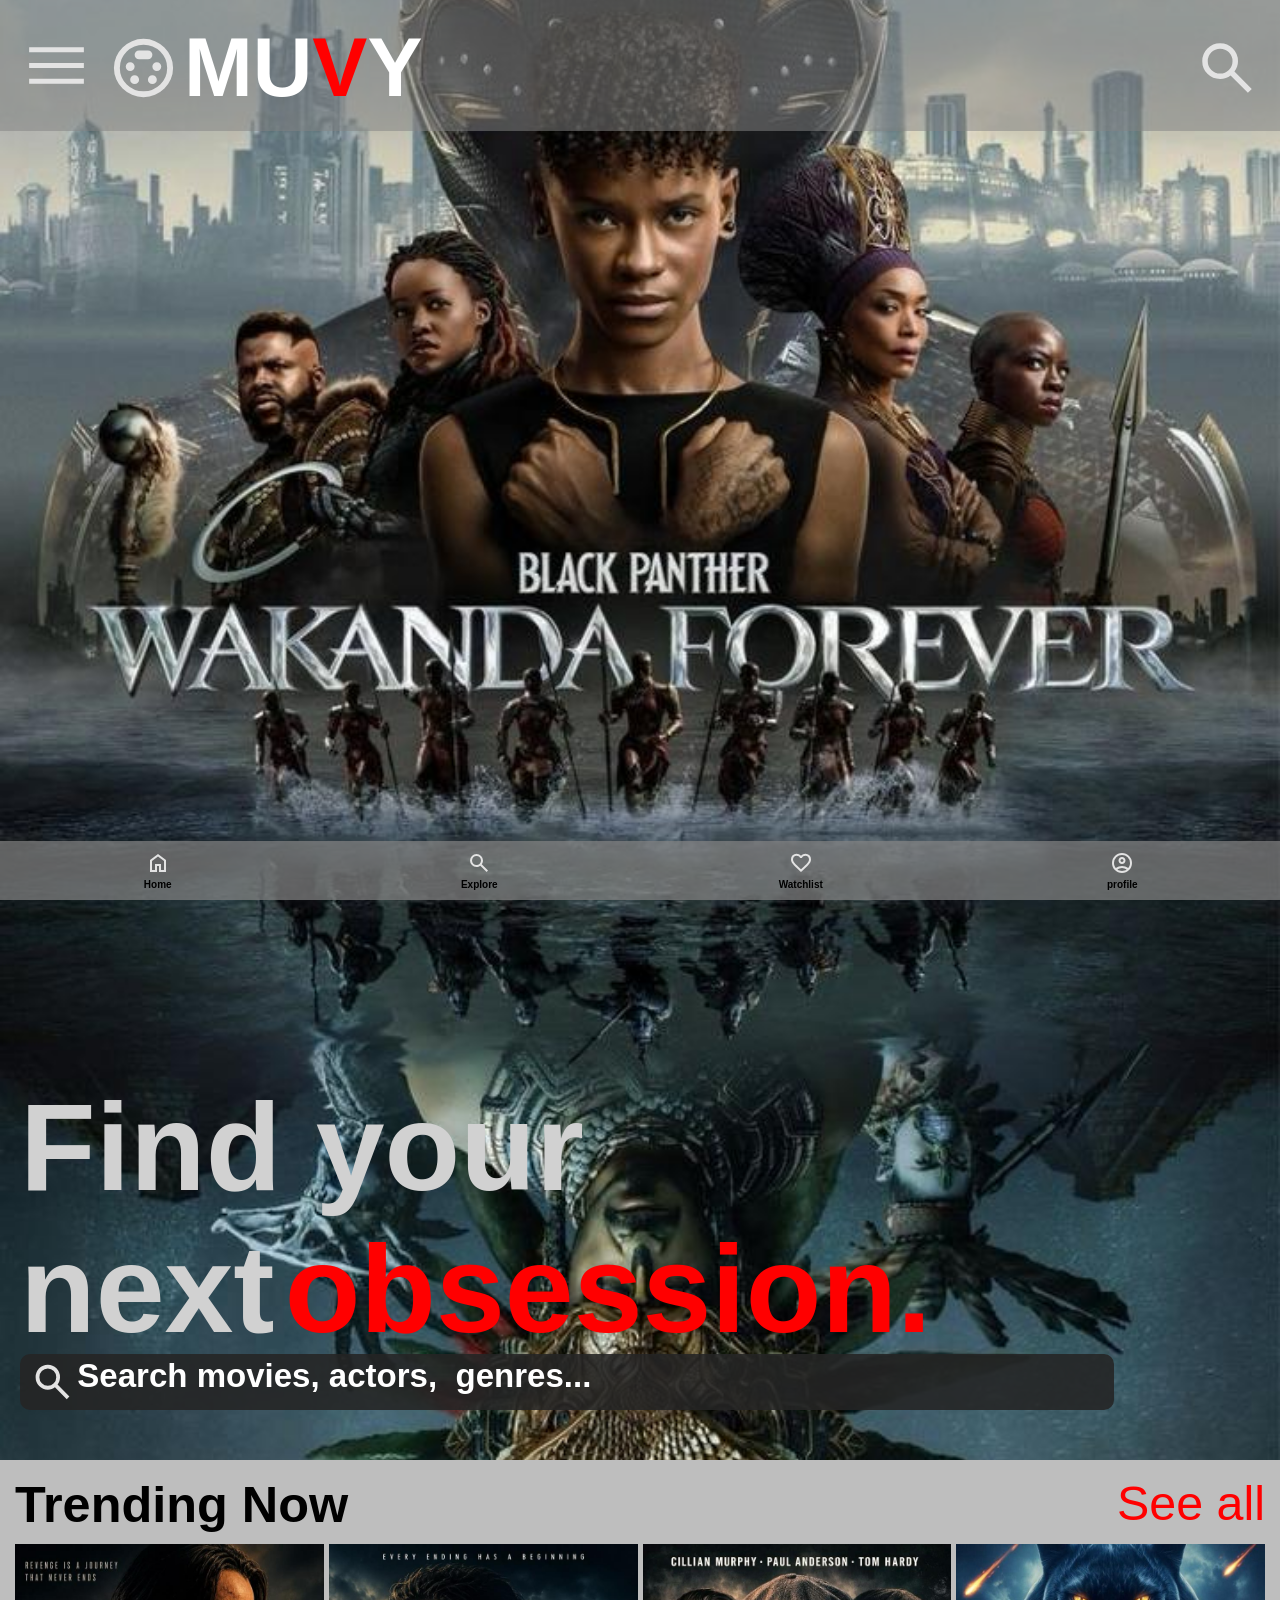
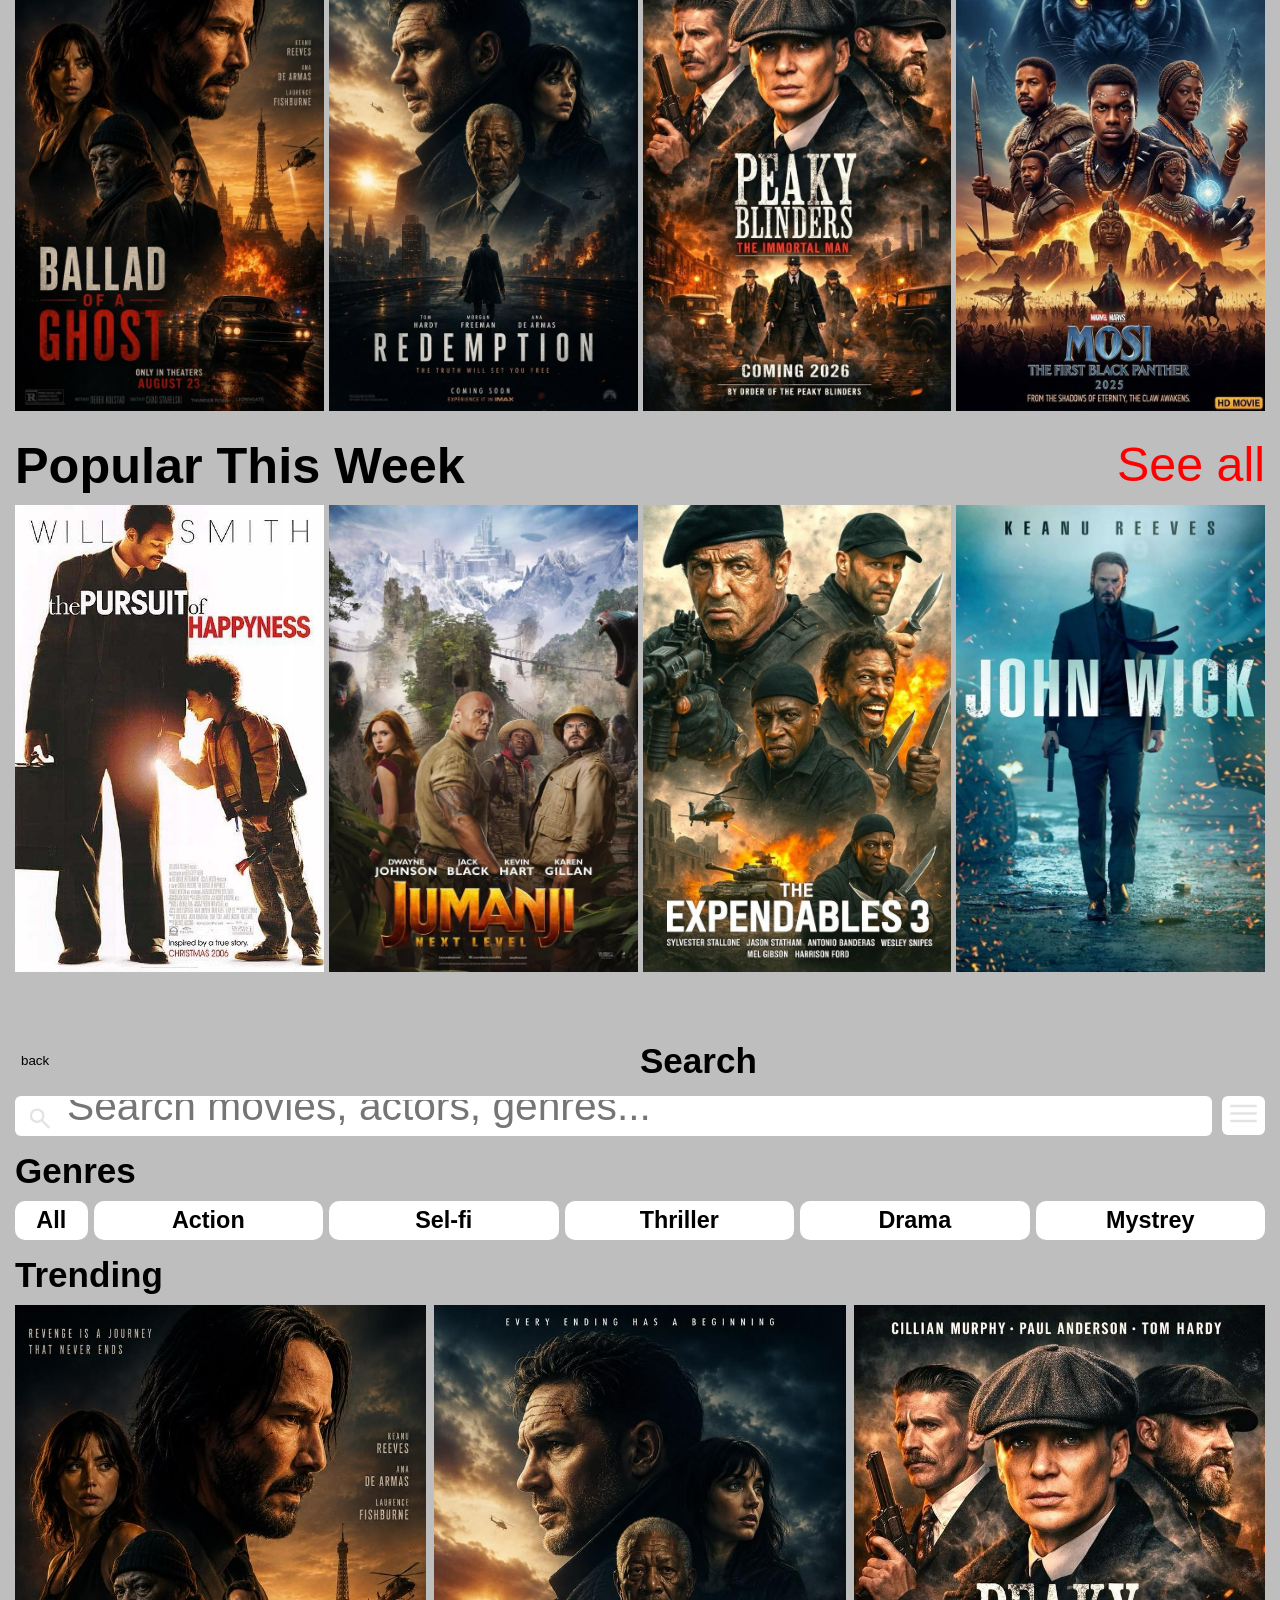
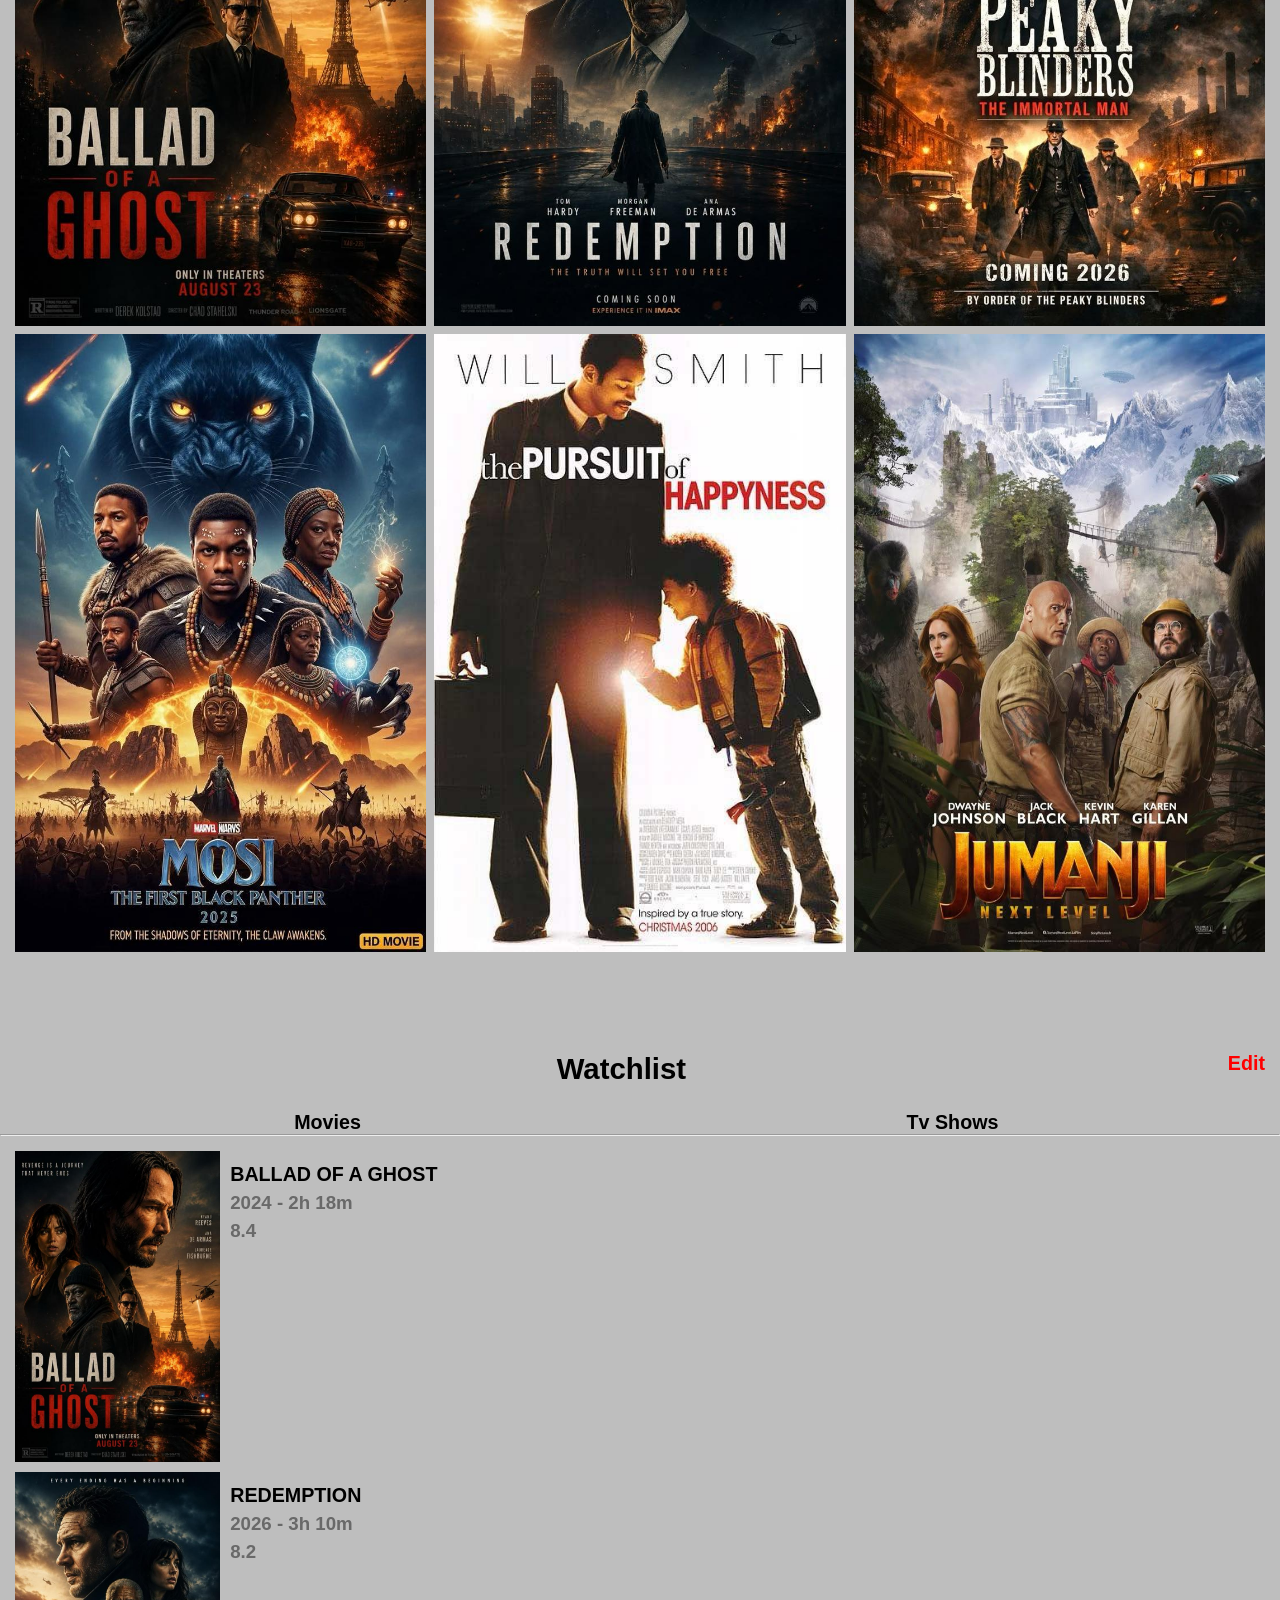
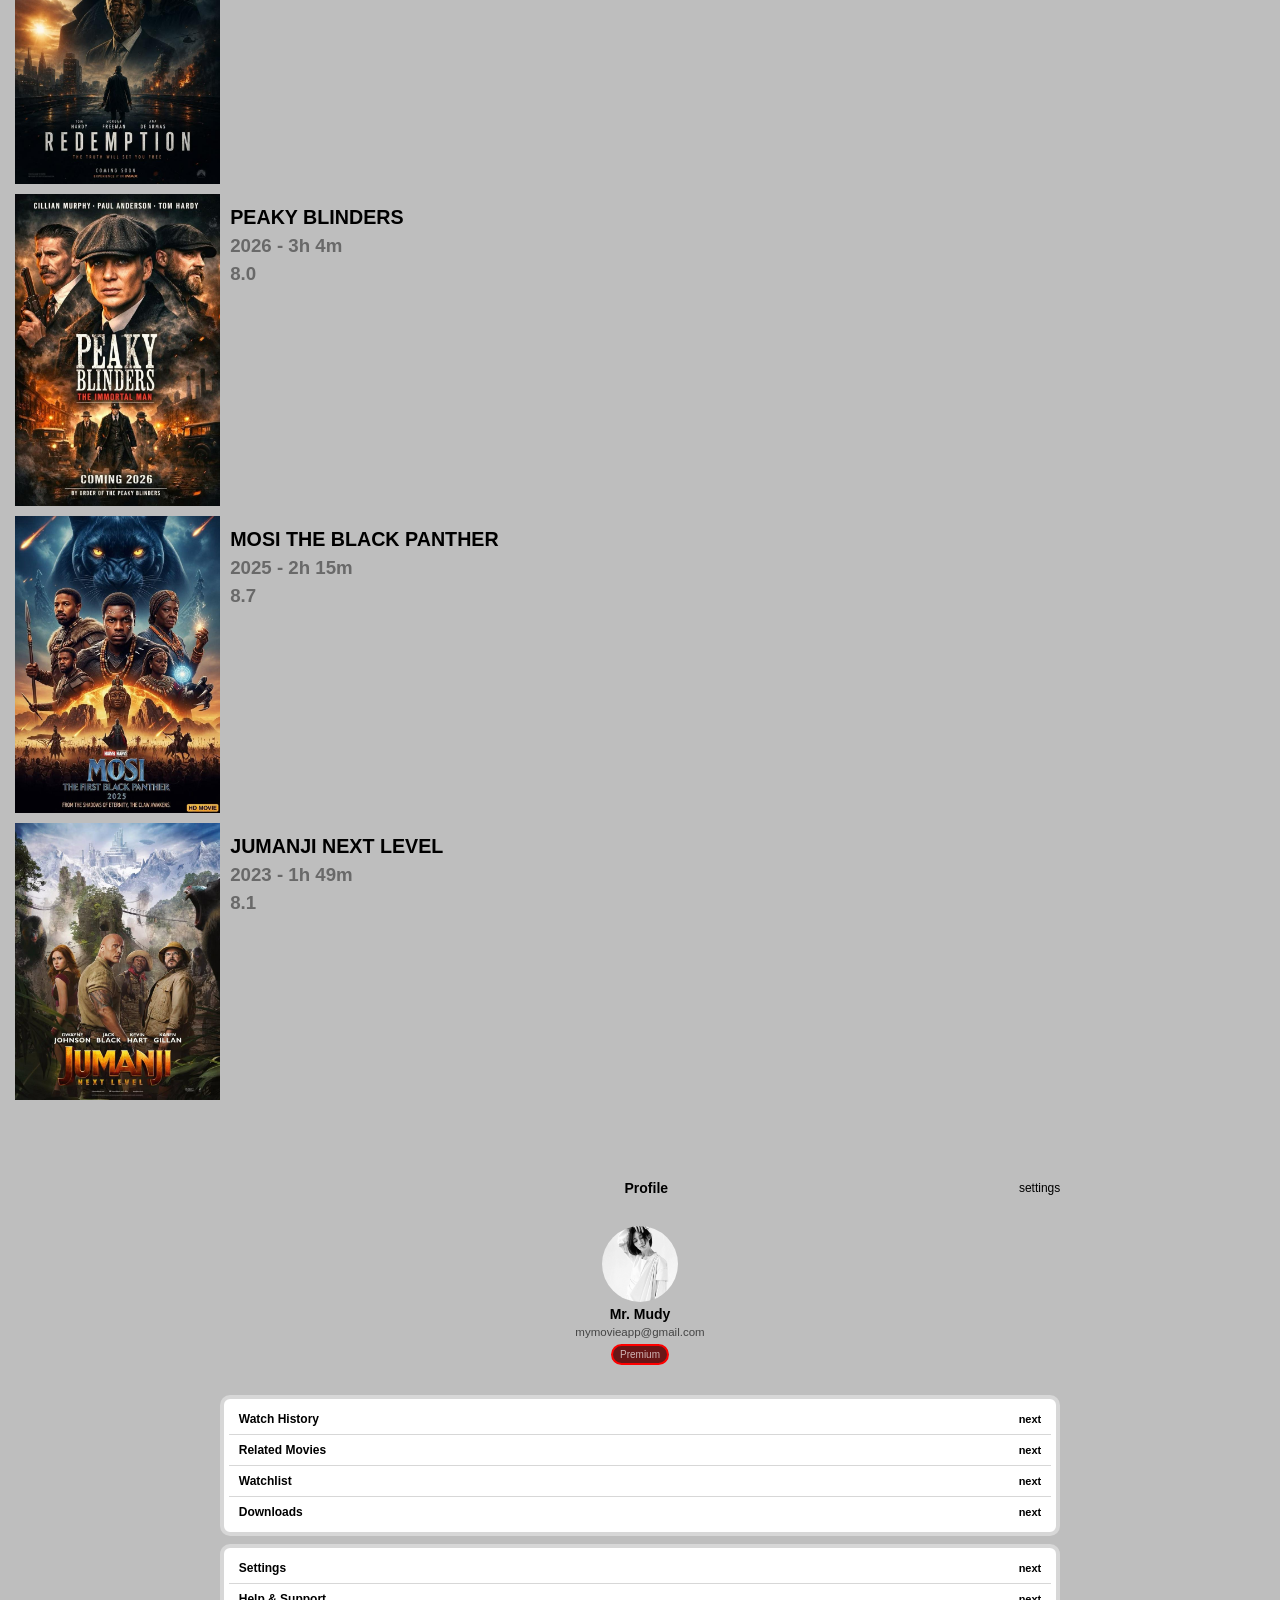
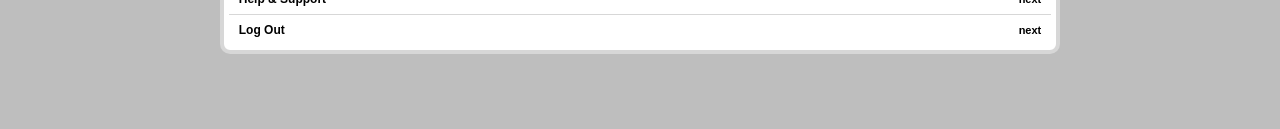
==== index.html @ 25608e34 "update MUVY homepage" ====
<!DOCTYPE html>
<html lang="en">
  <head>
    <meta charset="UTF-8">
    <meta name="viewport" content="width=device-width, initial-scale=1.0">
    <title>MUVY</title>
    <meta name="description" content="a modern movie website.">
    <link rel="stylesheet" href="styles/first-section-movie-app.css">
    <link rel="stylesheet" href="styles/head-section.css">
    <link rel="stylesheet" href="styles/my-mobile-app-nav-section.css">
    <link rel="stylesheet" href="styles/explore.css">
    <link rel="stylesheet" href="styles/watchlist.css">
    <link rel="stylesheet" href="styles/Profile.css">
  </head>
  <body class="the-body">


    <!--this is the header for the first main page-->
    
    <header class="head-section">
      <div class="header-content-container">
        <section class="menu-bar-container">
          <div class="menu-bar-container">
            <img class="menu-bar" src="images/nav tools/menu_37dp_E3E3E3_FILL0_wght400_GRAD0_opsz40.svg">
          </div>
          <div class="the-menus-overall">
            <div class="delete-button-container">
              <div class="delete-button">
                X
              </div>
            </div>
            <div class="the-menus-sub-overall">
              <div class="the-menus-content-container">
                <div class="indicator-and-contents">
                  <div class="indicator"></div>
                  <div class="the-watch-history">
                    Watchistory
                  </div>
                </div>

                <div class="indicator-and-contents">
                  <div class="indicator"></div>
                  <div class="the-related-movies">
                    Related Movies
                  </div>
                </div>

                <div class="indicator-and-contents">
                  <div class="indicator"></div>
                  <div class="the-watchlist">
                    Watchlist
                  </div>
                </div>

                <div class="indicator-and-contents">
                  <div class="indicator"></div>
                  <div class="the-downloads">
                    Downloads
                  </div>
                </div>

                <div class="indicator-and-contents">
                  <div class="indicator"></div>
                  <div class="the-settings">
                    Settings
                  </div>
                </div>

                <div class="indicator-and-contents">
                  <div class="indicator"></div>
                  <div class="the-help-and-support">
                    Help & Support
                  </div>
                </div>

                <div class="indicator-and-contents">
                  <div class="indicator"></div>
                  <div class="the-log-out">
                    Log Out
                  </div>
                </div>

                <div class="indicator-and-contents">
                  <div class="indicator"></div>
                  <div class="light-and-dark">
                    light & Dark mode
                  </div>
                </div>
              </div>
            </div>
          </div>
        </section>
        <section class="logo-container">
          <div class="identity-container">
            <div class="name-and-logo-container">
              <div class="video-container">
                <img class="video" src="images/settings_input_svideo_24dp_E3E3E3_FILL0_wght400_GRAD0_opsz24.svg">
              </div>

              <div class="app-slogan">
                <h1 class="app-name">
                  MU<span class="for-separate-color">V</span>Y
                </h1>
              </div>
            </div>
          </div>
        </section>
        <section class="search-area-container">
          <img class="header-search-area" src="images/nav tools/search_24dp_E3E3E3_FILL0_wght400_GRAD0_opsz24.svg">
        </section>
      </div>
    </header>
    
    <!--this is the first main page-->

    <main class="the-first-main-page">
      <section class="first-section-movie-app">
        <div class="first-overall-container-first-section">
          <div class="sub-overall-container-first-section">
            <div class="first-section-content-container">
              <img class="my-app-background-image" src="images/New folder/6a25f44e-59f5-4c21-b903-0172a0dd2059.jfif">
              <div class="first-background-content-container-first-section">
                <h1 class="the-first-background-content-itself">
                  Find your<br>next<span>obsession.</span>
                </h1>
              </div>
              <div class="second-background-content-container-first-section">
                <img class="search-icon" src="images/nav tools/search_24dp_E3E3E3_FILL0_wght400_GRAD0_opsz24.svg">
                <input id="movieSearch" class="the-search-area" type="text" placeholder="Search movies, actors,  genres...">
              </div>
              <p id="searchResult"></p>
            </div>
            <div></div>
          </div>
        </div>
      </section>



      <!--the trending section-->
      <div class="second-section">
        <div class="immediate-container-to-the-second-section">
          <div class="sub-immediate-container-to-the-second-section">
            <section class="first-place-content-container">
              <div class="container-to-trending-now">
                <h4 class="trending-now">Trending Now</h4>
              </div>
              <div class="container-to-see-all">
                <p class="see-all">
                  See all
                </p>
              </div>
            </section>

            <section class="second-section-second-division-overall">
              <div class="second-section-second-division-overall-container">
                <div class="second-section-image-container1">
                  <img class="second-section-trending-movie-poster-itself" src="images/349fb1eb-657d-4370-ab65-a6c2479800a6.jfif">
                </div>
                <div class="second-section-image-container2">
                  <img class="second-section-trending-movie-poster-itself" src="images/809d7f90-1464-452e-af18-a321fe0fa209.jfif">
                </div>
                <div class="second-section-image-container3">
                  <img class="second-section-trending-movie-poster-itself" src="images/22bab4cf-813a-4732-bd72-88b2d6c430fa.jfif">
                </div>
                <div class="second-section-image-container4">
                  <img class="second-section-trending-movie-poster-itself" src="images/8ad76670-73ea-4ad7-b646-8d81ceb32244.jfif">
                </div>
              </div>
            </section>
          </div>
        </div>
      </div>

      <!--weekly trending section-->

      <div class="weekly-trending-videos">
        <div class="overall-container-of-the-weekly-trends">
          <div class="sub-overall-container-of-the-weekly-trends">
            <section class="weekly-trend-first-content-container">
              <div class="popular-this-week-container">
                <h4 class="popular-this-week">
                  Popular This Week
                </h4>
              </div>
              <div class="on-weekly-popular-see-more">
                <div class="see-all-tag">See all</div>
              </div>
            </section>
            <section class="overall-container-to-the-weekly-trending-videos">
              <div class="one-of-the-trending-videos-container">
                <img class="video-previews" src="images/New folder/11db61d7-6216-493c-9be0-2c440a9c0ec6.jfif">
              </div>
              <div class="one-of-the-trending-videos-container">
                <img class="video-previews" src="images/New folder/268a8853-9600-4764-a7ee-4a80a453b72c.jfif">
              </div>
              <div class="one-of-the-trending-videos-container">
                <img class="video-previews" src="images/New folder/38fd25ee-3093-408b-8e8e-426535a7a7dd.jfif">
              </div>
              <div class="one-of-the-trending-videos-container">
                <img class="video-previews" src="images/New folder/5c889bc9-4494-4ccf-a19f-640a40ddfd2b.jfif">
              </div>
            </section>
          </div>
        </div>
      </div>
    </main>



    <!--this is the header section for the explore main page-->

    <header class="head-section-for-the-explore-page">
      <div class="the-header-overall">
        <div class="the-header-sub-overall-container">
          <section class="prev-page">
            <button class="the-prev-button-itself">
              back
            </button>
          </section>
          <section class="search-identification-container">
            <h3 class="the-identification">
              Search
            </h3>
          </section>
        </div>
      </div>
    </header>
     

    <!--this is the explore main page-->

    <main class="the-explore-main-page">

      <div class="the-explore-section">
        <section class="the-explore-main-contents-container">
          <div class="sub-explore-main-contents-container">
            <div class="first-container-for-sercharea-and-genre-selection">
              <div class="the-explore-search-container">
                <img class="explore-search-icon" src="images/nav tools/search_24dp_E3E3E3_FILL0_wght400_GRAD0_opsz24.svg">
                <input class="the-actual-search-area" type="text" placeholder="Search movies, actors, genres...">
              </div>

              <div class="container-for-the-genre-selection">
                <img class="the-actual-genre-selection" src="images/nav tools/menu_37dp_E3E3E3_FILL0_wght400_GRAD0_opsz40.svg">
              </div>
            </div>
          </div>
        </section>

        <section class="the-explore-navigations">
          <div class="overall-container-of-the-explore-navigations">
            <div class="sub-overall-of-the-explore-navigations">
              <div class="container-for-the-genre-identification">
                <h3 class="the-genre-indentification-itself">
                  Genres
                </h3>
              </div>
              <div class="the-nav-buttons-direct-container">
                <div class="all-button-container">
                  All
                </div>
                <div class="the-action-button-container">
                  Action
                </div>
                <div class="the-sel-fi-button-container">
                  Sel-fi
                </div>
                <div class="the-thriller-button-container">
                  Thriller
                </div>
                <div class="Drama-button-container">
                  Drama
                </div>
                <div class="Mystrey-button-container">
                  Mystrey
                </div>
              </div>
            </div>
          </div>
        </section>

        <section class="Trending-videos-overall-container">
          <div class="sub-trending-videos-overall-container">
            <div class="the-trending-identification-container">
              <h3 class="the-trending-itself">
                Trending
              </h3>
            </div>
            <div class="everything-trending">
              <div class="the-videos-container">
                <img class="explore-trending-video-posters" src="images/349fb1eb-657d-4370-ab65-a6c2479800a6.jfif">
              </div>
              <div class="the-videos-container">
                <img class="explore-trending-video-posters" src="images/809d7f90-1464-452e-af18-a321fe0fa209.jfif">
              </div>
              <div class="the-videos-container">
                <img class="explore-trending-video-posters" src="images/22bab4cf-813a-4732-bd72-88b2d6c430fa.jfif">
              </div>
              <div class="the-videos-container">
                <img class="explore-trending-video-posters" src="images/8ad76670-73ea-4ad7-b646-8d81ceb32244.jfif">
              </div>
              <div class="the-videos-container">
                <img class="explore-trending-video-posters" src="images/New folder/11db61d7-6216-493c-9be0-2c440a9c0ec6.jfif">
              </div>
              <div class="the-videos-container">
                <img class="explore-trending-video-posters" src="images/New folder/268a8853-9600-4764-a7ee-4a80a453b72c.jfif">
              </div>
            </div>
          </div>
        </section>
      </div>
    </main>




    <!--this is the watchlist header section-->

    <header class="watchlist-header">
      <div class="watchlist-overall-continer">
        <div class="watchlist-sub-overall-container">
          <section class="watchlist-first-header-content">
            <div class="watchlist-identification">
              <h4 class="the-watchlist-identification-itself">
                Watchlist
              </h4>
            </div>
            <div class="watchlist-edit-button">
              <p class="the-watchlist-edit-section-itself">
                Edit
              </p>
            </div>
          </section>

          <!--the watchlist nav center-->
          <section class="the-watchlist-header-nav-container">
            <div class="the-watchlist-header-movies-nav-container">
              <p class="the-movies-nav-itself">
                Movies
              </p>
            </div>
            <div class="the-watchlist-header-Tv-shows-nav-container">
              <p class="the-Tv-shows-nav-itself">
                Tv Shows
              </p>
            </div>
          </section>
        </div>
      </div>
      <hr>
    </header>


    <!--this is the watchlist main page-->

    <main class="watchlist-main-page">
      
      <!--this is the watchlist watched movies section-->

      <section class="watched-movies-section">
        <div class="watched-movies-overall-container">
          <div class="watched-movies-sub-overall-container">
            <div class="watched-movies-contents-container">
              <div class="watched-movie-container">
                <img class="watched-movies" src="images/349fb1eb-657d-4370-ab65-a6c2479800a6.jfif">
              </div>

              <div class="for-the-three-dots">
                <div class="watched-movies-description-container">
                  <div class="watched-movie-name-container">
                    <h4 class="watched-movie-name">
                      BALLAD OF A GHOST
                    </h4>
                  </div>
                  <div class="watched-movie-released-year-and-duration-container">
                    <p class="watched-movie-released-year-and-duration">
                      2024 - 2h 18m
                    </p>
                  </div>
                  <div class="watched-movie-ratings-container">
                    <p class="watched-movie-ratings">
                      8.4
                    </p>
                  </div>
                </div>
              </div>
            </div>


            <div class="watched-movies-contents-container">
              <div class="watched-movie-container">
                <img class="watched-movies" src="images/809d7f90-1464-452e-af18-a321fe0fa209.jfif">
              </div>

              <div class="for-the-three-dots">
                <div class="watched-movies-description-container">
                  <div class="watched-movie-name-container">
                    <h4 class="watched-movie-name">
                      REDEMPTION
                    </h4>
                  </div>
                  <div class="watched-movie-released-year-and-duration-container">
                    <p class="watched-movie-released-year-and-duration">
                      2026 - 3h 10m
                    </p>
                  </div>
                  <div class="watched-movie-ratings-container">
                    <p class="watched-movie-ratings">
                      8.2
                    </p>
                  </div>
                </div>
              </div>
            </div>


            <div class="watched-movies-contents-container">
              <div class="watched-movie-container">
                <img class="watched-movies" src="images/22bab4cf-813a-4732-bd72-88b2d6c430fa.jfif">
              </div>

              <div class="for-the-three-dots">
                <div class="watched-movies-description-container">
                  <div class="watched-movie-name-container">
                    <h4 class="watched-movie-name">PEAKY BLINDERS</h4>
                  </div>
                  <div class="watched-movie-released-year-and-duration-container">
                    <p class="watched-movie-released-year-and-duration">
                      2026 - 3h 4m
                    </p>
                  </div>
                  <div class="watched-movie-ratings-container">
                    <p class="watched-movie-ratings">
                      8.0
                    </p>
                  </div>
                </div>
              </div>
            </div>

            <div class="watched-movies-contents-container">
              <div class="watched-movie-container">
                <img class="watched-movies" src="images/8ad76670-73ea-4ad7-b646-8d81ceb32244.jfif">
              </div>

              <div class="for-the-three-dots">
                <div class="watched-movies-description-container">
                  <div class="watched-movie-name-container">
                    <h4 class="watched-movie-name">
                      MOSI THE BLACK PANTHER
                    </h4>
                  </div>
                  <div class="watched-movie-released-year-and-duration-container">
                    <p class="watched-movie-released-year-and-duration">
                      2025 - 2h 15m
                    </p>
                  </div>
                  <div class="watched-movie-ratings-container">
                    <p class="watched-movie-ratings">
                      8.7
                    </p>
                  </div>
                </div>
              </div>
            </div>


            <div class="watched-movies-contents-container">
              <div class="watched-movie-container">
                <img class="watched-movies" src="images/New folder/268a8853-9600-4764-a7ee-4a80a453b72c.jfif">
              </div>

              <div class="for-the-three-dots">
                <div class="watched-movies-description-container">
                  <div class="watched-movie-name-container">
                    <h4 class="watched-movie-name">
                      JUMANJI NEXT LEVEL
                    </h4>
                  </div>
                  <div class="watched-movie-released-year-and-duration-container">
                    <p class="watched-movie-released-year-and-duration">
                      2023 - 1h 49m
                    </p>
                  </div>
                  <div class="watched-movie-ratings-container">
                    <p class="watched-movie-ratings">
                      8.1
                    </p>
                  </div>
                </div>
              </div>
            </div>
          </div>
        </div>
      </section>

      <!--this is the watchlist Tv Shows sections-->
      <section></section>
    </main>


    <!--this is the profile area header section-->

    <header class="profile-header-section">
      <div class="profile-header-overall-container">
        <div class="profile-header-sub-overall-container">
          <div class="profile-content-overall">
            <section class="profile-identifier-container">
              <div class="profile-identifier-itself">
                Profile
              </div>
            </section>
            <section class="profile-settings-container">
              settings
            </section>
          </div>
        </div>
      </div>
    </header>


    <!--this is the profile area main page-->

    <main class="profiles-main-page" style="margin-bottom: 60px;">

      <!--this section of the profile section is for the account owner profile details-->

      <section class="profile-body-section">
        <div class="profile-body-overall">
          <div class="profile-body-sub-overall">
            <div class="profile-body-content-container">
              <div class="prifle-details-container">
                <div class="profile-icon-container">
                  <img class="profile-icon-itself" src="images/pexels-photo-1030895.jpg">
                </div>
                <div class="main-profile-details-container">
                  <div class="account-name-container">
                    <h4 class="account-name">
                      Mr. Mudy
                    </h4>
                  </div>
                  <div class="account-email-address-container">
                    <a class="account-email-adress"> 
                      mymovieapp@gmail.com
                    </a>
                  </div>
                  <div class="profile-status-container">
                    <div class="profile-status">
                      Premium
                    </div>
                  </div>
                </div>
              </div>
            </div>
          </div>
        </div>
      </section>


      <!--this section of the profile area is for the profile options-->
      <div class="options-section">
        <div class="options-overall">
          <div class="options-sub-overall">


            <!--this is the first options-->
            <section class="first-options-container">
              <div class="first-options-contents-overall">
                <div class="first-options-contents">
                  <div class="watch-history-container">
                    <div class="watch-history-itself">
                      Watch History
                    </div>
                  </div>
                  <div class="more-options">
                    next
                  </div>
                </div>
                <hr>

                <div class="first-options-contents">
                  <div class="related-movies-container">
                    <div class="related-movies-itself">
                      Related Movies
                    </div>
                  </div>
                  <div class="more-options">
                    next
                  </div>
                </div>
                <hr>

                <div class="first-options-contents">
                  <div class="Watchlist-container">
                    <div class="watchlist-itself">
                      Watchlist
                    </div>
                  </div>
                  <div class="more-options">
                    next
                  </div>
                </div>
                <hr>

                <div class="first-options-contents">
                  <div class="Downloads-container">
                    <div class="downloads-itself">
                      Downloads
                    </div>
                  </div>
                  <div class="more-options">
                    next
                  </div>
                </div>
              </div>
            </section>

            <!--this is the second options-->
            <section class="second-options-container">
              <div class="second-options-contents-overall">
                <div class="second-options-contents">
                  <div class="settings-container">
                    <div class="settings-itself">
                      Settings
                    </div>
                  </div>
                  <div class="more-options">
                    next
                  </div>
                </div>
                <hr>

                <div class="second-options-contents">
                  <div class="helps-and-support-container">
                    <div class="help-and-support-itself">
                      Help & Support
                    </div>
                  </div>
                  <div class="more-options">
                    next
                  </div>
                </div>
                <hr>

                <div class="second-options-contents">
                  <div class="log-out-container">
                    <div class="log-out-itself">
                      Log Out
                    </div>
                  </div>
                  <div class="more-options">
                    next
                  </div>
                </div>
              </div>
            </section>
          </div>
        </div>
      </div>
    </main>

    <nav class="bottom-nav-bar">
      <div class="overall-nav-container">
        <div class="sub-overall-nav-container">
          <section class="the-navs-container">
            <div>
              <img class="the-navs" src="images/nav tools/home_24dp_E3E3E3_FILL0_wght400_GRAD0_opsz24.svg">
            </div>
            <div class="bottom-navigation-identification">
              Home
            </div>
          </section>
          <section class="the-navs-container">
            <div>
              <img class="the-navs" src="images/nav tools/search_24dp_E3E3E3_FILL0_wght400_GRAD0_opsz24.svg">
            </div>
            <div class="bottom-navigation-identification">
              Explore
            </div>
          </section>
          <section class="the-navs-container">
            <div>
              <img class="the-navs" src="images/nav tools/favorite_24dp_E3E3E3_FILL0_wght400_GRAD0_opsz24.svg">
            </div>
            <div class="bottom-navigation-identification">
              Watchlist
            </div>
          </section>
          <section class="the-navs-container">
            <div>
              <img class="the-navs" src="images/nav tools/account_circle_24dp_E3E3E3_FILL0_wght400_GRAD0_opsz24.svg">
            </div>
            <div class="bottom-navigation-identification">
              profile
            </div>
          </section>
        </div>
      </div>
    </nav>

    <script src="JavaScript/Script.js"></script>
  </body>
</html>
---- styles/first-section-movie-app.css ----
body{
  margin: 0;
  width: 100%;
  overflow-x: hidden;
  background-color: rgb(190, 190, 190);
}

html {
  font-size: 16px;
}

* {
  box-sizing: border-box;
}


/* these are the styles for the 
first area of the first main page*/

.the-first-main-page {
  margin-bottom: 54px;
}

.first-section-movie-app {
  display: flow-root;
  width: 100%;
  height: calc(515px + (746 - 500) * ((100vw - 320px) / (570 - 320)));
}

.first-overall-container-first-section {
  height: 100%;
}

.sub-overall-container-first-section {
  height: 100%;
}

.first-section-content-container {
  position: relative;
  height: 100%;
}

.my-app-background-image {
  width: 100%;
  height: 100%;
  object-fit: cover;
}

.first-background-content-container-first-section {
  position: absolute;
  bottom: 100px;
  left: 20px;
}

.the-first-background-content-itself {
  font-family: Roboto, Sans-serif;
  font-size: calc(24px + (50 - 24) * ((100vw - 320px) / (570 - 320)));
  font-weight: 700;
  color: rgb(209, 209, 209);
  margin: 0;
}

.the-first-background-content-itself span {
  color: red;
  margin-left: 10px;
}

.second-background-content-container-first-section {
  position: absolute;
  bottom: 50px;
  left: 20px;
  display: flex;
  border: none;
  background-color: rgba(37, 37, 37, 0.884);
  border-radius: 10px;
  width: calc(230px + (420 - 195) * ((100vw - 320px) / (570 - 320)));
  padding: 5px 10px;
}

.search-icon {
  height: calc(18px + (24 - 18) * ((100vw - 370px) / (570 - 370)));
}


.the-search-area {
  border: none;
  width: 100%;
  background-color: transparent;
  font-size: 15px;
  font-weight: 500;
  color: white;
}

.the-search-area::placeholder {
  font-size: calc(10px + (16 - 10) * ((100vw - 320px) / (570 - 320)));
  font-weight: 700;
  color: white;
}






/* these are the styles for the trending 
movie sections of the first main page*/

.second-section {
  display: flow-root;
  width: 100%;
}


.immediate-container-to-the-second-section {
  margin-inline: 15px;
}


.sub-immediate-container-to-the-second-section {
  margin-block: 15px;
}


.first-place-content-container {
  display: flex;
  justify-content: space-between;
  margin: 10px 0;
}

.container-to-trending-now {
  display: flex;
}

.trending-now {
  font-family: Roboto, Sans-serif;
  margin: 0;
  font-size: calc(12px + (22 - 12) * ((100vw - 320px) / (570 - 320)));
}

.see-all {
  font-family: Roboto, Sans-serif;
  margin: 0;
  font-size: calc(10px + (20 - 10) * ((100vw - 320px) / (570 - 320)));
  color: red;
  cursor: pointer;
}

/* these are the styles for the second 
place of the trending movie area */

.second-section-second-division-overall {
  width: 100%;
}


.second-section-second-division-overall-container {
  width: 100%;
  display: grid;
  grid-template-columns: 1fr 1fr 1fr 1fr;
  column-gap: 5px;
}

.second-section-image-container1,
.second-section-image-container2,
.second-section-image-container3,
.second-section-image-container4 {
  width: 100%;
  
}

.second-section-trending-movie-poster-itself {
  width: 100%;
  height: 100%;
  cursor: pointer;
}





/* these are the styles for the popular trending videos 
of the week in the first main page*/

.overall-container-of-the-weekly-trends {
  margin-inline: 15px;
}

.weekly-trend-first-content-container {
  display: flex;
  justify-content: space-between;
  margin: 10px 0;
}


.popular-this-week-container {
  height: fit-content;
}

.popular-this-week {
  font-family: Roboto, Sans-serif;
  margin: 0;
  font-size: calc(12px + (22 - 12) * ((100vw - 320px) / (570 - 320)));
}

.see-all-tag {
  font-family: Roboto, Sans-serif;
  color: red;
  font-size: calc(10px + (20 - 10) * ((100vw - 320px) / (570 - 320)));
  margin: 0;
  cursor: pointer;
}

.overall-container-to-the-weekly-trending-videos {
  display: grid;
  grid-template-columns: 1fr 1fr 1fr 1fr;
  column-gap: 5px;
}

.one-of-the-trending-videos-container {
  width: 100%;
}

.video-previews {
  width: 100%;
  height: 100%;
  object-fit: cover;
  cursor: pointer;
}
---- styles/head-section.css ----
.head-section {
  display: flow-root;
  position: fixed;
  top: 0;
  width: 100%;
  z-index: 100;
  background-color: rgba(131, 131, 131, 0.527);
}

.header-content-container {
  display: flex;
  align-items: center;
  gap: 15px;
  margin: 15px 20px;
}

.menu-bar-container {
  position: relative;
  display: flex;
  flex-direction: column;
  width: fit-content;
  height: fit-content;
}

.menu-bar-container:active + .the-menus-overall {
  opacity: 1;
}

.menu-bar {
  width: calc(35px + (45 - 35) * ((100vw - 320px) / (570 - 320)));
  cursor: pointer;
}

.delete-button-container {
  display: flex;
  justify-content: flex-end;
  margin: 10px 10px 10px 0;
}

.delete-button {
  font-family: Arial, Helvetica, sans-serif;
  color: white;
  font-size: 22px;
  cursor: pointer;
}


.the-menus-overall {
  display: flow-root;
  position: absolute;
  top: 53px;
  left: -20px;
  background-color: rgba(0, 0, 0, 0.856);
  opacity: 0;
  pointer-events: none;
}

.the-menus-sub-overall {
  display: flex;
  margin-inline: 25px;
}

.the-menus-content-container {
  display: flex;
  flex-direction: column;
  gap: 15px;
  margin-block: 15px;
}

.indicator-and-contents {
  display: flex;
  flex-direction: row;
  align-items: center;
  gap: 5px;
  background: linear-gradient( to right, rgba(0, 0, 0, 0.664), gold, rgba(0, 0, 0, 0.664));
  justify-content: center;
  padding: 5px;
}


.indicator {
  height: 12px;
  width: 12px;
  background-color: red;
}


.the-watch-history,
.the-related-movies,
.the-watchlist,
.the-downloads,
.the-settings,
.the-help-and-support,
.the-log-out,
.light-and-dark {
  display: flex;
  font-family: Arial, Helvetica, sans-serif;
  color: white;
  padding: 8px 0;
  font-size: 16px;
  width: 140px;
  font-weight: 700;
  cursor: pointer;
}

.logo-container {
  display: flex;
  flex: 5;
  flex-direction: column;
  align-items: flex-start;
}

.identity-container {
  display: flex;
  flex-direction: column;
  flex: 1;
  width: fit-content;
  align-items: center;
}

.name-and-logo-container {
  display: flex;
  flex-direction: row;
  align-items: center;
}


.video-container {
  width: fit-content;
  height: fit-content;
  padding-top: 9px;
}

.video {
  height: calc(25px + (35 - 25) * ((100vw - 370px) / (570 - 370)));
}

.app-name {
  color: white;
  font-family: 'Bebas Neue', Sans-serif;
  margin: 5px 0 0 5px;
  font-size: calc(25px + (40 - 25) * ((100vw - 320px) / (570 - 320)));
}

.for-separate-color {
  color: red;
}

.app-name-description {
  color: white;
  font-family: 'Bebas Neue', Sans-serif;
  margin: 0;
  font-size: 10px;
}

.search-area-container {
  display: flex;
  margin-top: 5px;
}

.header-search-area {
  width: calc(28px + (38 - 28) * ((100vw - 320px) / (570 - 320)));
  cursor: pointer;
}
---- styles/my-mobile-app-nav-section.css ----
.bottom-nav-bar {
  position: fixed;
  bottom: 0;
  left: 0;
  width: 100%;
  background-color: rgba(131, 131, 131, 0.719);
}

.overall-nav-container {
  width: 100%;
}


.sub-overall-nav-container {
  margin: 10px 0;
  display: flex;
  align-items: flex-start;
  gap: 6px;
  width: 100%;
}

.the-navs-container {
  display: flex;
  flex-direction: column;
  align-items: center;
  flex: 1;
  width: 50px;
}

.the-navs {
  cursor: pointer;
}

.bottom-navigation-identification {
  font-family: Arial, Helvetica, sans-serif;
  font-size: 10px;
  font-weight: bold;
}
---- styles/explore.css ----
.the-explore-main-page {
  margin-bottom: 100px;
}

.head-section-for-the-explore-page {
  display: flow-root;
}

.the-explore-section h3 {
  font-family:Arial, sans-serif;
}

.the-header-overall {
  margin-inline: 15px;
}


.the-header-sub-overall-container {
  display: flex;
  margin-block: 15px;
}


.prev-page {
  display: flex;
  flex: 1;
}

.the-prev-button-itself {
  border: none;
  background-color: transparent;
  cursor: pointer;
}


.search-identification-container {
  display: flex;
  flex: 1;
}

.the-identification {
  font-family: Arial, Helvetica, sans-serif;
  margin: 0;
  font-size: calc(12px + (18 - 12) * ((100vw - 320px) / (570 - 320)));
}


.the-explore-main-contents-container {
  margin-inline: 15px;
}


.explore-search-icon {
  width: 35px;
  height: 27px;
  margin-top: 5px;
}

.first-container-for-sercharea-and-genre-selection {
  display: flex;
  gap: 10px;
}


.the-explore-search-container {
  display: flex; 
  flex: 1;
  height: fit-content;
  background-color: white;
  border-radius: 6px;
  padding: 4px 8px;
}


.the-actual-search-area {
  width: 100%;
  padding: 4px 10px;
  border: none;
  border-radius: 6px;
}

.the-actual-search-area::placeholder {
  font-size: calc(10px + (18 - 10) * ((100vw - 320px) / (570 - 320)));
}

.container-for-the-genre-selection {
  height: fit-content;
  background-color: white;
  border-radius: 6px;
  padding: 0 4px;
  cursor: pointer;
}

.the-actual-genre-selection {
  width: 35px;
}

/* the nav buttons */

.overall-container-of-the-explore-navigations {
  margin-inline: 15px;
}

.sub-overall-of-the-explore-navigations {
  margin-block: 15px;
}

.container-for-the-genre-identification {
  margin-bottom: 10px;
}

.the-genre-indentification-itself {
  margin: 0;
  font-size: calc(12px + (18 - 12) * ((100vw - 320px) / (570 - 320)));
}


.the-nav-buttons-direct-container {
  display: flex;
  flex-direction: row;
  gap: 6px;
}


.all-button-container {
  display: flex;
  justify-content: space-around;
  width: fit-content;
  padding: 6px calc(6px + (10 - 6) * ((100vw - 320px) / (570 - 320)));
  height: fit-content;
  background-color: white;
  border-radius: 10px;
  cursor: pointer;
  transition: 0.45s;
  font-family: Arial, Helvetica, sans-serif;
  font-size: calc(8px + (12 - 8) * ((100vw - 320px) / (570 - 320)));
  font-weight: 700;
}


.the-action-button-container,
.the-sel-fi-button-container,
.the-thriller-button-container,
.Drama-button-container,
.Mystrey-button-container {
  display: flex;
  flex: 1;
  justify-content: space-around;
  padding: 6px 6px;
  height: fit-content;
  background-color: white;
  border-radius: 10px;
  cursor: pointer;
  transition: 0.45s;
  font-family: Arial, Helvetica, sans-serif;
  font-size: calc(8px + (12 - 8) * ((100vw - 320px) / (570 - 320)));
  font-weight: 700;
}

.all-button-container:active,
.the-action-button-container:active,
.the-sel-fi-button-container:active,
.the-thriller-button-container:active,
.Drama-button-container:active,
.Mystrey-button-container:active {
  background-color: red;
  color: white;
}


/* the trending videos */


.Trending-videos-overall-container {
  margin-inline: 15px;
}

.the-trending-identification-container {
  margin-bottom: 10px;
}

.the-trending-itself {
  margin: 0;
  font-size: calc(12px + (18 - 12) * ((100vw - 320px) / (570 - 320)));
}


.everything-trending {
  display: grid;
  grid-template-columns: 1fr 1fr 1fr;
  column-gap: 8px;
  row-gap: 8px;
}

.the-videos-container {
  width: 100%;
}

.explore-trending-video-posters {
  width: 100%;
  height: 100%;
  cursor: pointer;
}
---- styles/watchlist.css ----
.watchlist-main-page {
  margin-bottom: 50px;
  width: 100%;
}

/* watchlist header */
.watchlist-overall-continer {
  margin-inline: 15px;
}

.watchlist-sub-overall-container {
  margin: 15px 0 0 0;
}

.watchlist-first-header-content {
  display: flex;
  justify-content: flex-end;
  margin-bottom: 25px;
}

.watchlist-identification {
  display: flex;
  flex: 1;
  justify-content: space-around;
}

.the-watchlist-identification-itself {
  font-family: Arial, Helvetica, sans-serif;
  font-size: calc(14px + (18 - 14) * ((100vw - 320px) / (570 - 320)));
  margin: 0;
}

.watchlist-edit-button {
  display: flex;
}

.the-watchlist-edit-section-itself {
  font-family: Arial, Helvetica, sans-serif;
  font-size: calc(12px + (14 - 12) * ((100vw - 320px) / (570 - 320)));
  font-weight: 550;
  color: red;
  margin: 0;
  cursor: pointer;
}


/* the watchlist nav center*/

.the-watchlist-header-nav-container {
  display: flex;
}

.the-watchlist-header-movies-nav-container,
.the-watchlist-header-Tv-shows-nav-container {
  display: flex;
  flex: 1;
  justify-content: space-evenly;
}

.the-movies-nav-itself,
.the-Tv-shows-nav-itself {
  font-family: Arial, Helvetica, sans-serif;
  font-weight: 550;
  font-size: calc(12px + (14 - 12) * ((100vw - 320px) / (570 - 320)));
  margin: 0;
  cursor: pointer;
}

.watchlist-header hr {
  margin: 0;
}


/* watched movies */

.watched-movies-section {
  display: flow-root;
}

.watched-movies-overall-container {
  margin-inline: 15px;
}

.watched-movies-sub-overall-container {
  margin-block: 15px;
}

.watched-movies-contents-container {
  display: flex;
  gap: 10px;
  margin-bottom: 10px;
  width: 100%;
  height: 100%;
}

.watched-movie-container {
  width: calc(90px + (120 - 90) * ((100vw - 320px) / (570 - 320)));;
}

.watched-movies {
  width: 100%;
  height: 100%;
  cursor: pointer;
}

.for-the-three-dots {
  display: flex;
}


.watched-movies-description-container {
  display: flex;
  flex-direction: column;
  flex: 1;
  height: fit-content;
}

.watched-movie-name {
  font-family: Arial, Helvetica, sans-serif;
  font-size: calc(12px + (14 - 12) * ((100vw - 320px) / (570 - 320)));
  margin: 12px 0 0 0;
  cursor: pointer;
}

.watched-movie-released-year-and-duration,
.watched-movie-ratings {
  font-family: Arial, Helvetica, sans-serif;
  font-size: calc(11px + (13 - 11) * ((100vw - 320px) / (570 - 320)));
  font-weight: bold;
  color: rgb(105, 105, 105);
  margin: 6px 0 0 0;
}

.watched-movie-ratings-container {
  display: flex;
  flex-direction: column;
}
---- styles/Profile.css ----
.profile-header-section {
  display: flow-root;
}

.profile-header-overall-container {
  margin-inline: calc(15px + (60 - 15) * ((100vw - 370px) / (570 - 370)));
}

.profile-header-sub-overall-container {
  margin-block: 15px;
}

.profile-content-overall {
  display: flex;
  align-items: center;
  justify-content: flex-end;
  gap: calc(82px + (140 - 70) * ((100vw - 320px) / (570 - 320)));
}

.profile-identifier-container {
  display: flex;
}

.profile-identifier-itself {
  font-family: Arial, Helvetica, sans-serif;
  margin: 0;
  font-size: 14px;
  font-weight: bold;
}

.profile-settings-container {
  display: flex;
  align-items: flex-end;
  font-family: Arial, Helvetica, sans-serif;
  margin: 0;
  font-size: 12px;
  cursor: pointer;
}


/* profile body */

.profile-body-overall {
  margin-inline: 15px;
}

.profile-body-sub-overall {
  margin-block: 15px;
}

.profile-body-content-container {
  display: flex;
  justify-content: center;
}

.prifle-details-container {
  display: flex;
  flex-direction: column;
  align-items: center;
}

.profile-icon-container {
  width: 76px;
  height: 76px;
}

.profile-icon-itself {
  display: flex;
  justify-content: center;
  width: 100%;
  height: 100%;
  border-radius: 40px;
  object-fit: cover;
}

.main-profile-details-container {
  display: flex;
  flex-direction: column;
  align-items: center;
}

.account-detials {
  display: flex;
  flex-direction: column;
  align-items: center;
}

.account-name {
  margin: 4px 0 0 0;
  font-family: Arial, Helvetica, sans-serif;
  font-size: 14px;
}

.account-email-adress {
  font-size: 11.5px;
  margin: 4px 0 0 0;
  font-family: Arial, Helvetica, sans-serif;
  cursor: pointer;
  color: rgba(32, 32, 32, 0.774);
}


.profile-status-container {
  display: flex;
  justify-content: center;
  align-items: center;
  border: 2px solid red;
  border-radius: 12px;
  margin: 4px 0 0 0;
  padding: 3px 7px;
  background-color: rgba(95, 5, 5, 0.897);
  color: rgba(255, 255, 255, 0.692);
}

.profile-status {
  font-size: 10px;
  margin: 0;
  font-family: Arial, Helvetica, sans-serif;
}


/* options area */

.options-section {
  display: flow-root;
}

.options-overall {
  margin-inline: calc(15px + (60 - 15) * ((100vw - 370px) / (570 - 370)));
}

.options-sub-overall {
  display: flex;
  flex-direction: column;
  gap: 8px;
  margin-block: 15px;
}


.first-options-container,
.second-options-container {
  display: flex;
  flex-direction: column;
  padding: 5px;
  border-radius: 10px;
  border: 4px solid rgba(128, 128, 128, 0.315);
  background-color: white;
}


.first-options-contents-overall hr,
.second-options-contents-overall hr {
  margin: 0;
  height: 1px;
  background-color: rgba(128, 128, 128, 0.315);
  border: none;
}


.first-options-contents,
.second-options-contents {
  display: flex;
  align-items: center;
  padding: 8px 10px;
}


.watch-history-itself,
.related-movies-itself,
.watchlist-itself,
.downloads-itself,
.settings-itself,
.help-and-support-itself,
.log-out-itself {
  margin: 0;
  font-family: Arial, Helvetica, sans-serif;
  font-size: 12px;
  font-weight: bold;
}

.watch-history-container,
.related-movies-container,
.Watchlist-container,
.Downloads-container,
.settings-container,
.helps-and-support-container,
.log-out-container {
  display: flex;
  flex: 1;
}


.watch-history-container,
.settings-container {
  border-top-left-radius: 10px;
  border-top-right-radius: 10px;
}

.Downloads-container,
.log-out-container {
  border-bottom-left-radius: 10px;
  border-bottom-right-radius: 10px;
}

.more-options {
  font-family: Arial, Helvetica, sans-serif;
  font-size: 11px;
  font-weight: 700;
  cursor: pointer;
}
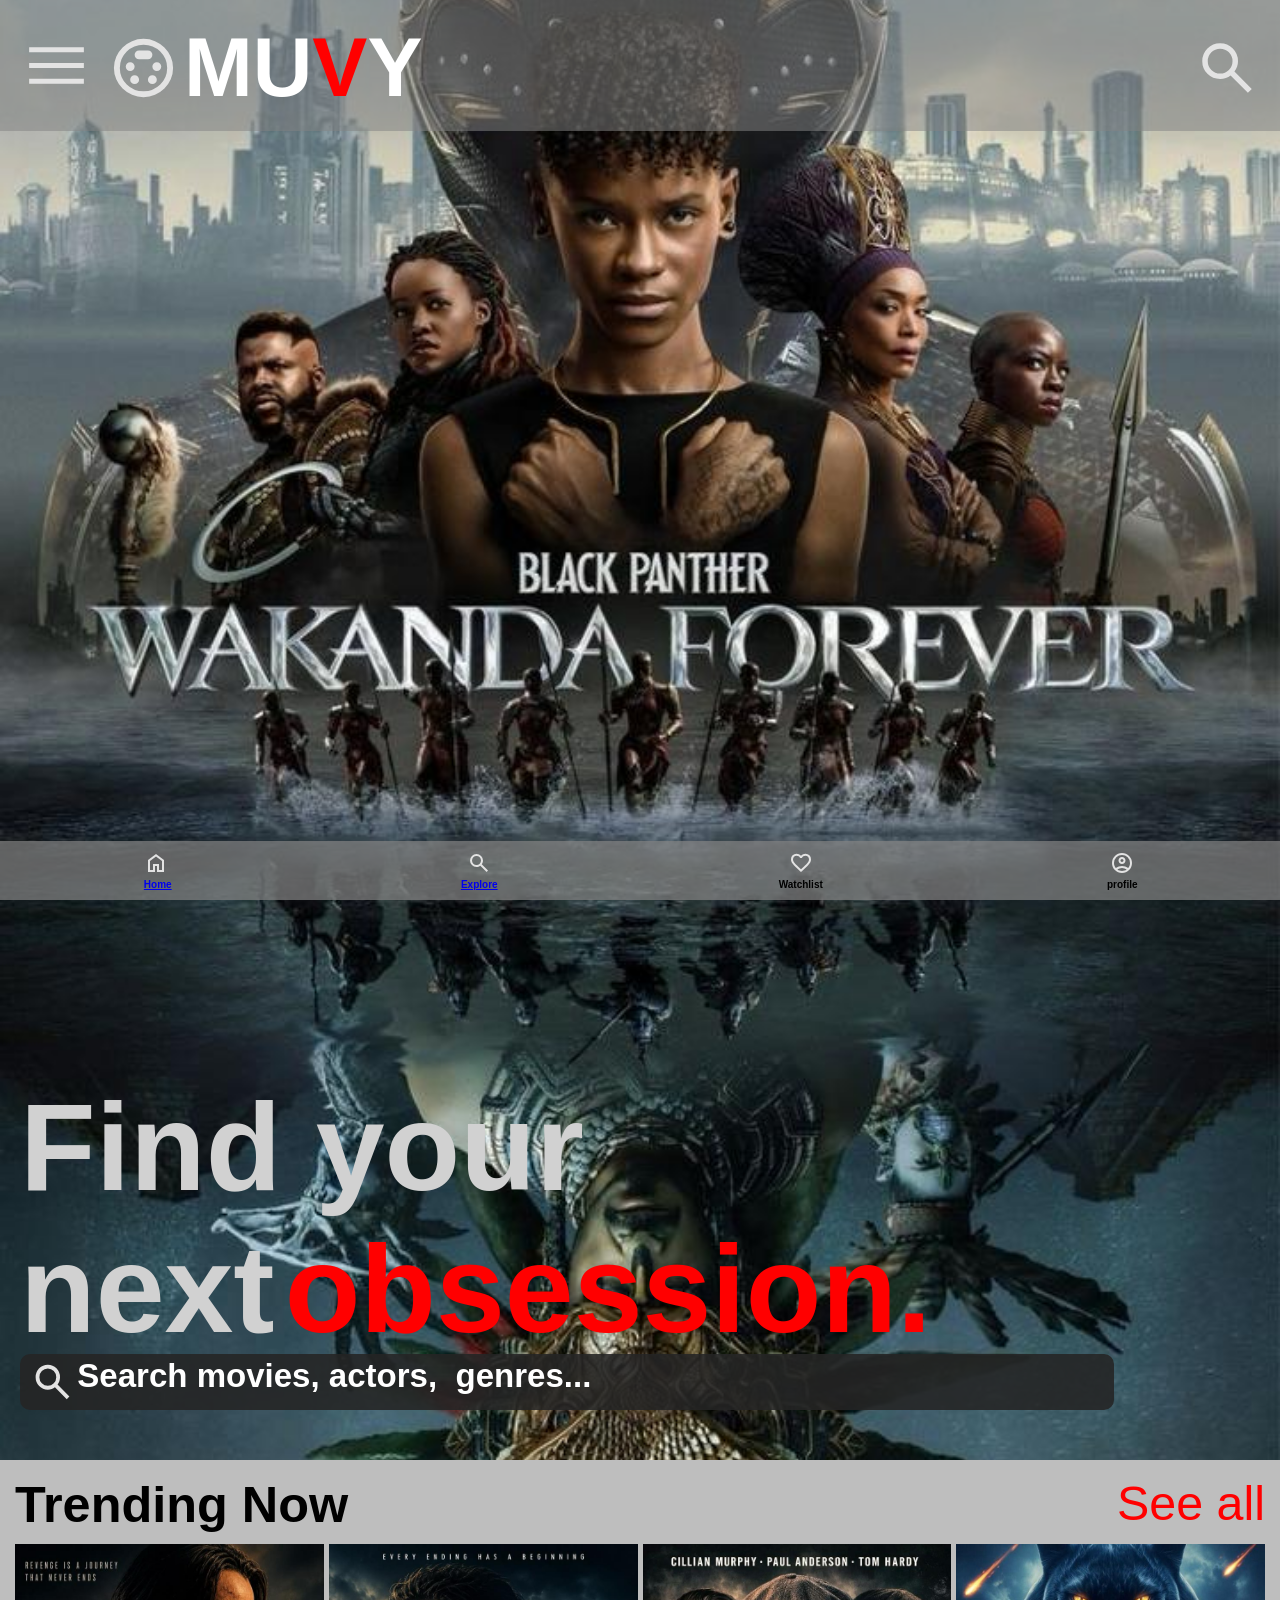
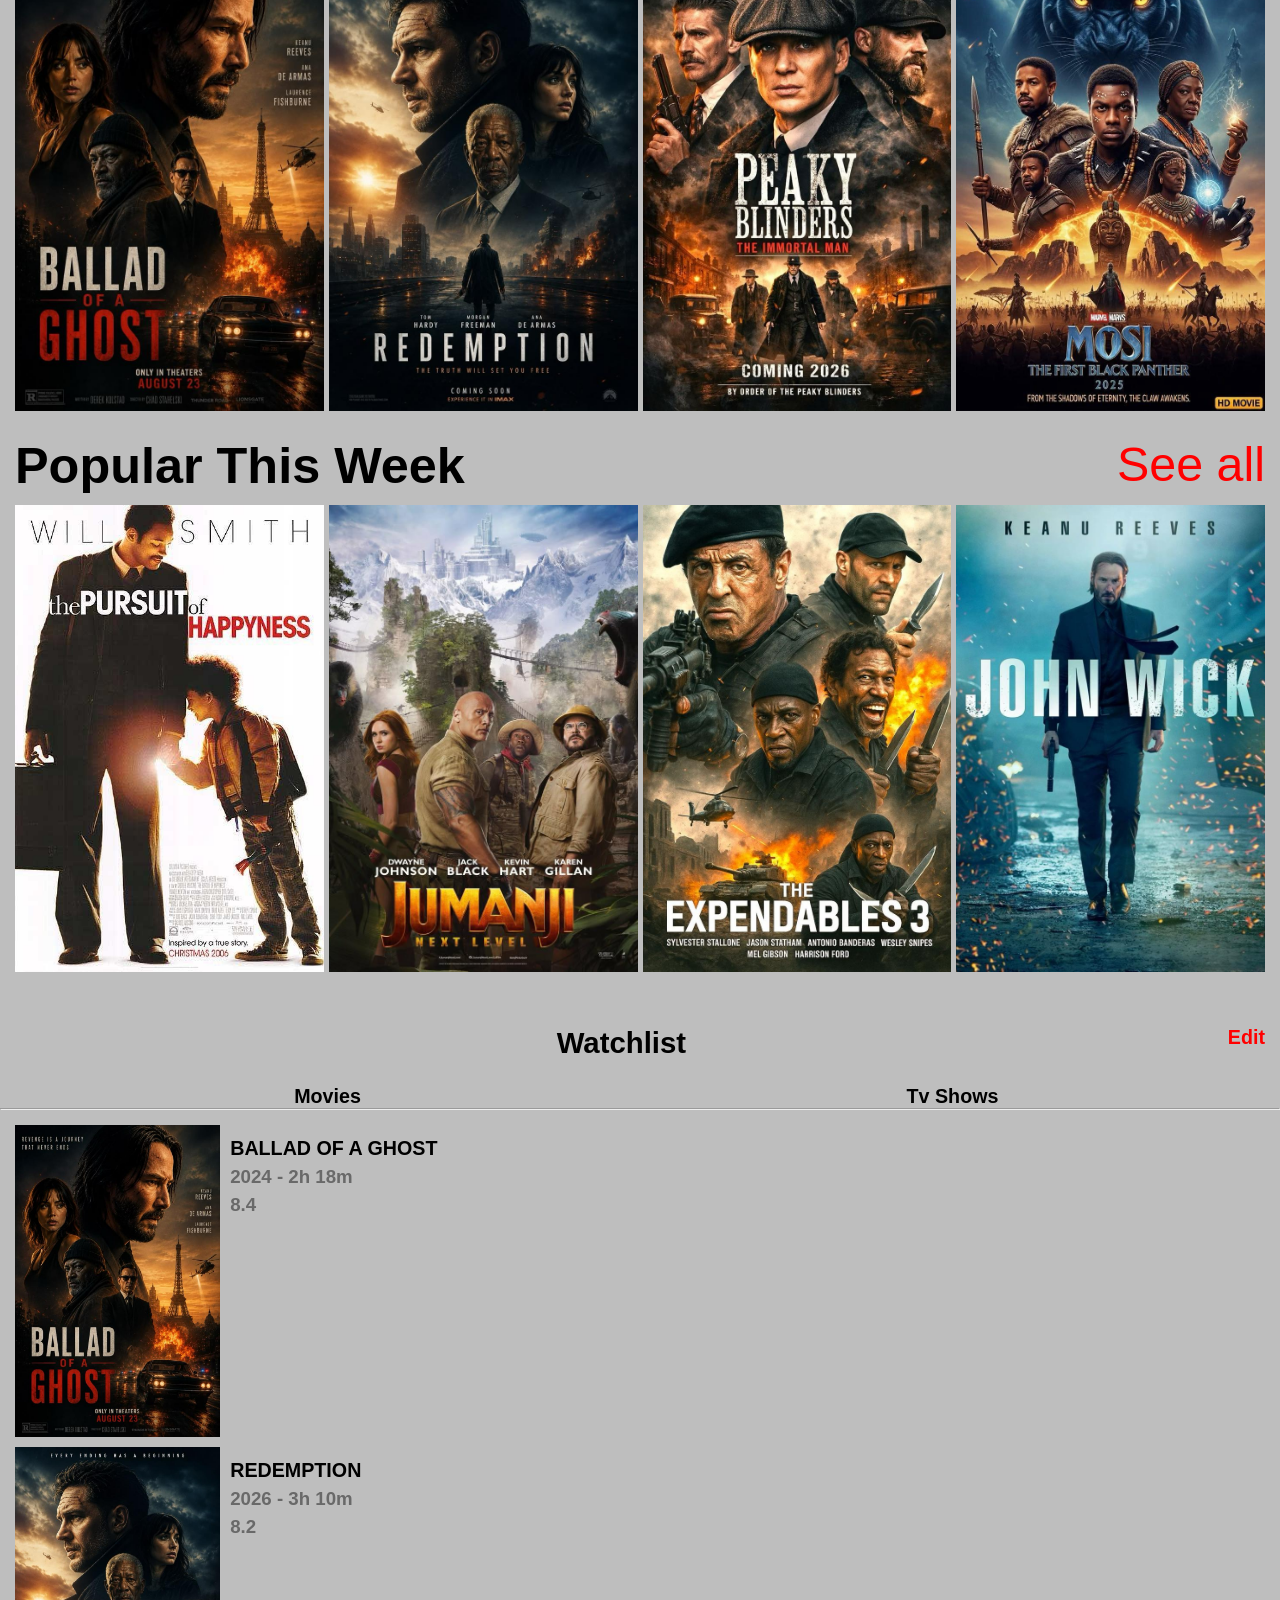
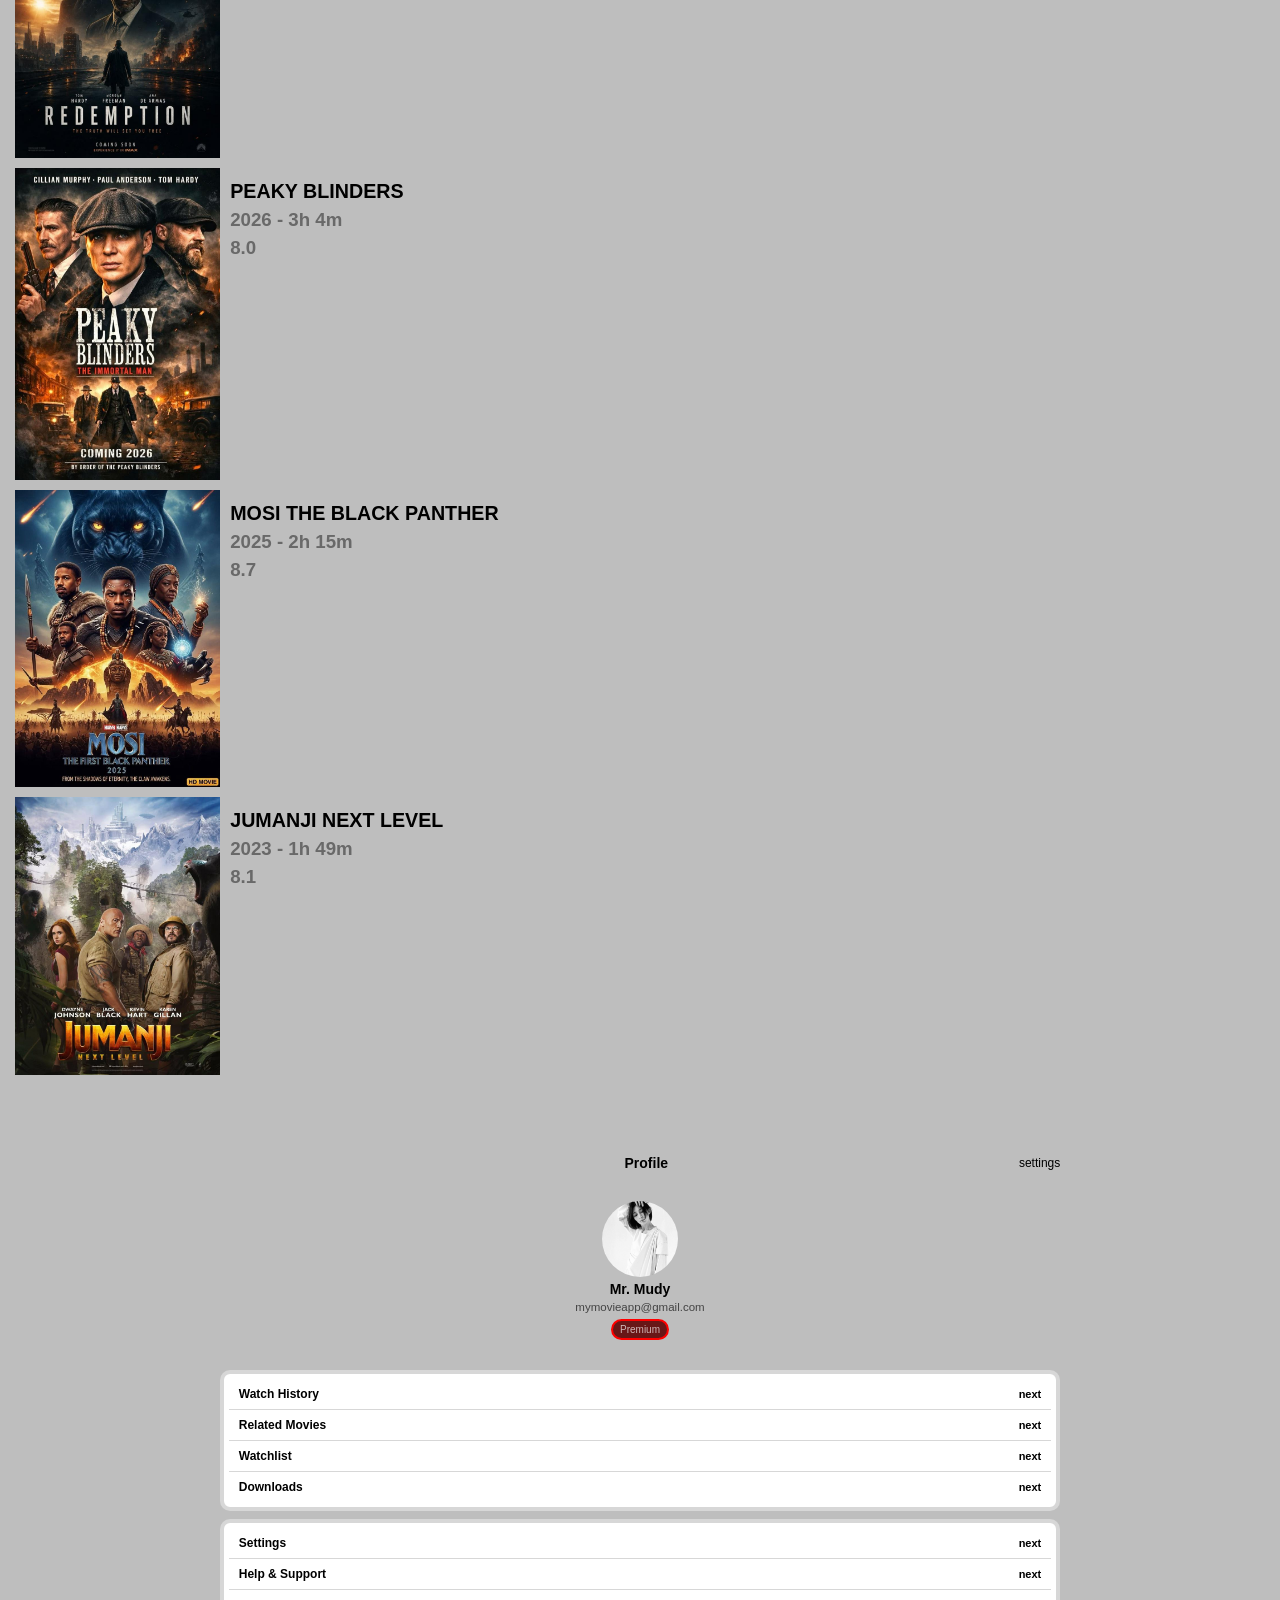
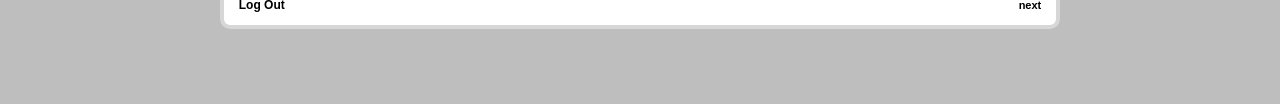
==== commit e1e0fa36: "add Explore back button" ====
--- a/index.html
+++ b/index.html
@@ -21,9 +21,9 @@
       <div class="header-content-container">
         <section class="menu-bar-container">
           <div class="menu-bar-container">
-            <img class="menu-bar" src="images/nav tools/menu_37dp_E3E3E3_FILL0_wght400_GRAD0_opsz40.svg">
-          </div>
-          <div class="the-menus-overall">
+            <img id="menuBtn" class="menu-bar" src="images/nav tools/menu_37dp_E3E3E3_FILL0_wght400_GRAD0_opsz40.svg">
+          </div>
+          <div id="menu" class="the-menus-overall">
             <div class="delete-button-container">
               <div class="delete-button">
                 X
@@ -208,112 +208,6 @@
 
 
 
-    <!--this is the header section for the explore main page-->
-
-    <header class="head-section-for-the-explore-page">
-      <div class="the-header-overall">
-        <div class="the-header-sub-overall-container">
-          <section class="prev-page">
-            <button class="the-prev-button-itself">
-              back
-            </button>
-          </section>
-          <section class="search-identification-container">
-            <h3 class="the-identification">
-              Search
-            </h3>
-          </section>
-        </div>
-      </div>
-    </header>
-     
-
-    <!--this is the explore main page-->
-
-    <main class="the-explore-main-page">
-
-      <div class="the-explore-section">
-        <section class="the-explore-main-contents-container">
-          <div class="sub-explore-main-contents-container">
-            <div class="first-container-for-sercharea-and-genre-selection">
-              <div class="the-explore-search-container">
-                <img class="explore-search-icon" src="images/nav tools/search_24dp_E3E3E3_FILL0_wght400_GRAD0_opsz24.svg">
-                <input class="the-actual-search-area" type="text" placeholder="Search movies, actors, genres...">
-              </div>
-
-              <div class="container-for-the-genre-selection">
-                <img class="the-actual-genre-selection" src="images/nav tools/menu_37dp_E3E3E3_FILL0_wght400_GRAD0_opsz40.svg">
-              </div>
-            </div>
-          </div>
-        </section>
-
-        <section class="the-explore-navigations">
-          <div class="overall-container-of-the-explore-navigations">
-            <div class="sub-overall-of-the-explore-navigations">
-              <div class="container-for-the-genre-identification">
-                <h3 class="the-genre-indentification-itself">
-                  Genres
-                </h3>
-              </div>
-              <div class="the-nav-buttons-direct-container">
-                <div class="all-button-container">
-                  All
-                </div>
-                <div class="the-action-button-container">
-                  Action
-                </div>
-                <div class="the-sel-fi-button-container">
-                  Sel-fi
-                </div>
-                <div class="the-thriller-button-container">
-                  Thriller
-                </div>
-                <div class="Drama-button-container">
-                  Drama
-                </div>
-                <div class="Mystrey-button-container">
-                  Mystrey
-                </div>
-              </div>
-            </div>
-          </div>
-        </section>
-
-        <section class="Trending-videos-overall-container">
-          <div class="sub-trending-videos-overall-container">
-            <div class="the-trending-identification-container">
-              <h3 class="the-trending-itself">
-                Trending
-              </h3>
-            </div>
-            <div class="everything-trending">
-              <div class="the-videos-container">
-                <img class="explore-trending-video-posters" src="images/349fb1eb-657d-4370-ab65-a6c2479800a6.jfif">
-              </div>
-              <div class="the-videos-container">
-                <img class="explore-trending-video-posters" src="images/809d7f90-1464-452e-af18-a321fe0fa209.jfif">
-              </div>
-              <div class="the-videos-container">
-                <img class="explore-trending-video-posters" src="images/22bab4cf-813a-4732-bd72-88b2d6c430fa.jfif">
-              </div>
-              <div class="the-videos-container">
-                <img class="explore-trending-video-posters" src="images/8ad76670-73ea-4ad7-b646-8d81ceb32244.jfif">
-              </div>
-              <div class="the-videos-container">
-                <img class="explore-trending-video-posters" src="images/New folder/11db61d7-6216-493c-9be0-2c440a9c0ec6.jfif">
-              </div>
-              <div class="the-videos-container">
-                <img class="explore-trending-video-posters" src="images/New folder/268a8853-9600-4764-a7ee-4a80a453b72c.jfif">
-              </div>
-            </div>
-          </div>
-        </section>
-      </div>
-    </main>
-
-
-
 
     <!--this is the watchlist header section-->
 
@@ -660,24 +554,33 @@
       </div>
     </main>
 
+
+    <!--this is the bottom navigation center and it 
+    should exist across the pages respectively-->
+
+
     <nav class="bottom-nav-bar">
       <div class="overall-nav-container">
         <div class="sub-overall-nav-container">
           <section class="the-navs-container">
-            <div>
-              <img class="the-navs" src="images/nav tools/home_24dp_E3E3E3_FILL0_wght400_GRAD0_opsz24.svg">
-            </div>
-            <div class="bottom-navigation-identification">
-              Home
-            </div>
+            <a href="index.html">
+              <div>
+                <img class="the-navs" src="images/nav tools/home_24dp_E3E3E3_FILL0_wght400_GRAD0_opsz24.svg">
+              </div>
+              <div class="bottom-navigation-identification">
+                Home
+              </div>
+            </a>
           </section>
           <section class="the-navs-container">
-            <div>
-              <img class="the-navs" src="images/nav tools/search_24dp_E3E3E3_FILL0_wght400_GRAD0_opsz24.svg">
-            </div>
-            <div class="bottom-navigation-identification">
-              Explore
-            </div>
+            <a href="explore.html" class="the-navs-container">
+              <div>
+                <img class="the-navs" src="images/nav tools/search_24dp_E3E3E3_FILL0_wght400_GRAD0_opsz24.svg">
+              </div>
+              <div class="bottom-navigation-identification">
+                Explore
+              </div>
+            </a>
           </section>
           <section class="the-navs-container">
             <div>
--- a/styles/head-section.css
+++ b/styles/head-section.css
@@ -1,3 +1,13 @@
+#menu {
+  display: none;
+}
+
+#menu.show {
+  display: block;
+}
+
+
+
 .head-section {
   display: flow-root;
   position: fixed;
@@ -20,10 +30,6 @@
   flex-direction: column;
   width: fit-content;
   height: fit-content;
-}
-
-.menu-bar-container:active + .the-menus-overall {
-  opacity: 1;
 }
 
 .menu-bar {
@@ -51,7 +57,6 @@
   top: 53px;
   left: -20px;
   background-color: rgba(0, 0, 0, 0.856);
-  opacity: 0;
   pointer-events: none;
 }
 
--- a/styles/explore.css
+++ b/styles/explore.css
@@ -1,3 +1,20 @@
+body{
+  margin: 0;
+  width: 100%;
+  overflow-x: hidden;
+  background-color: rgb(190, 190, 190);
+}
+
+html {
+  font-size: 16px;
+}
+
+* {
+  box-sizing: border-box;
+}
+
+
+
 .the-explore-main-page {
   margin-bottom: 100px;
 }
@@ -26,10 +43,16 @@
   flex: 1;
 }
 
-.the-prev-button-itself {
+.back-button {
   border: none;
   background-color: transparent;
   cursor: pointer;
+  padding: 0;
+  height: 25px;
+}
+
+.explore-prev-icon {
+  height: 100%;
 }
 
 
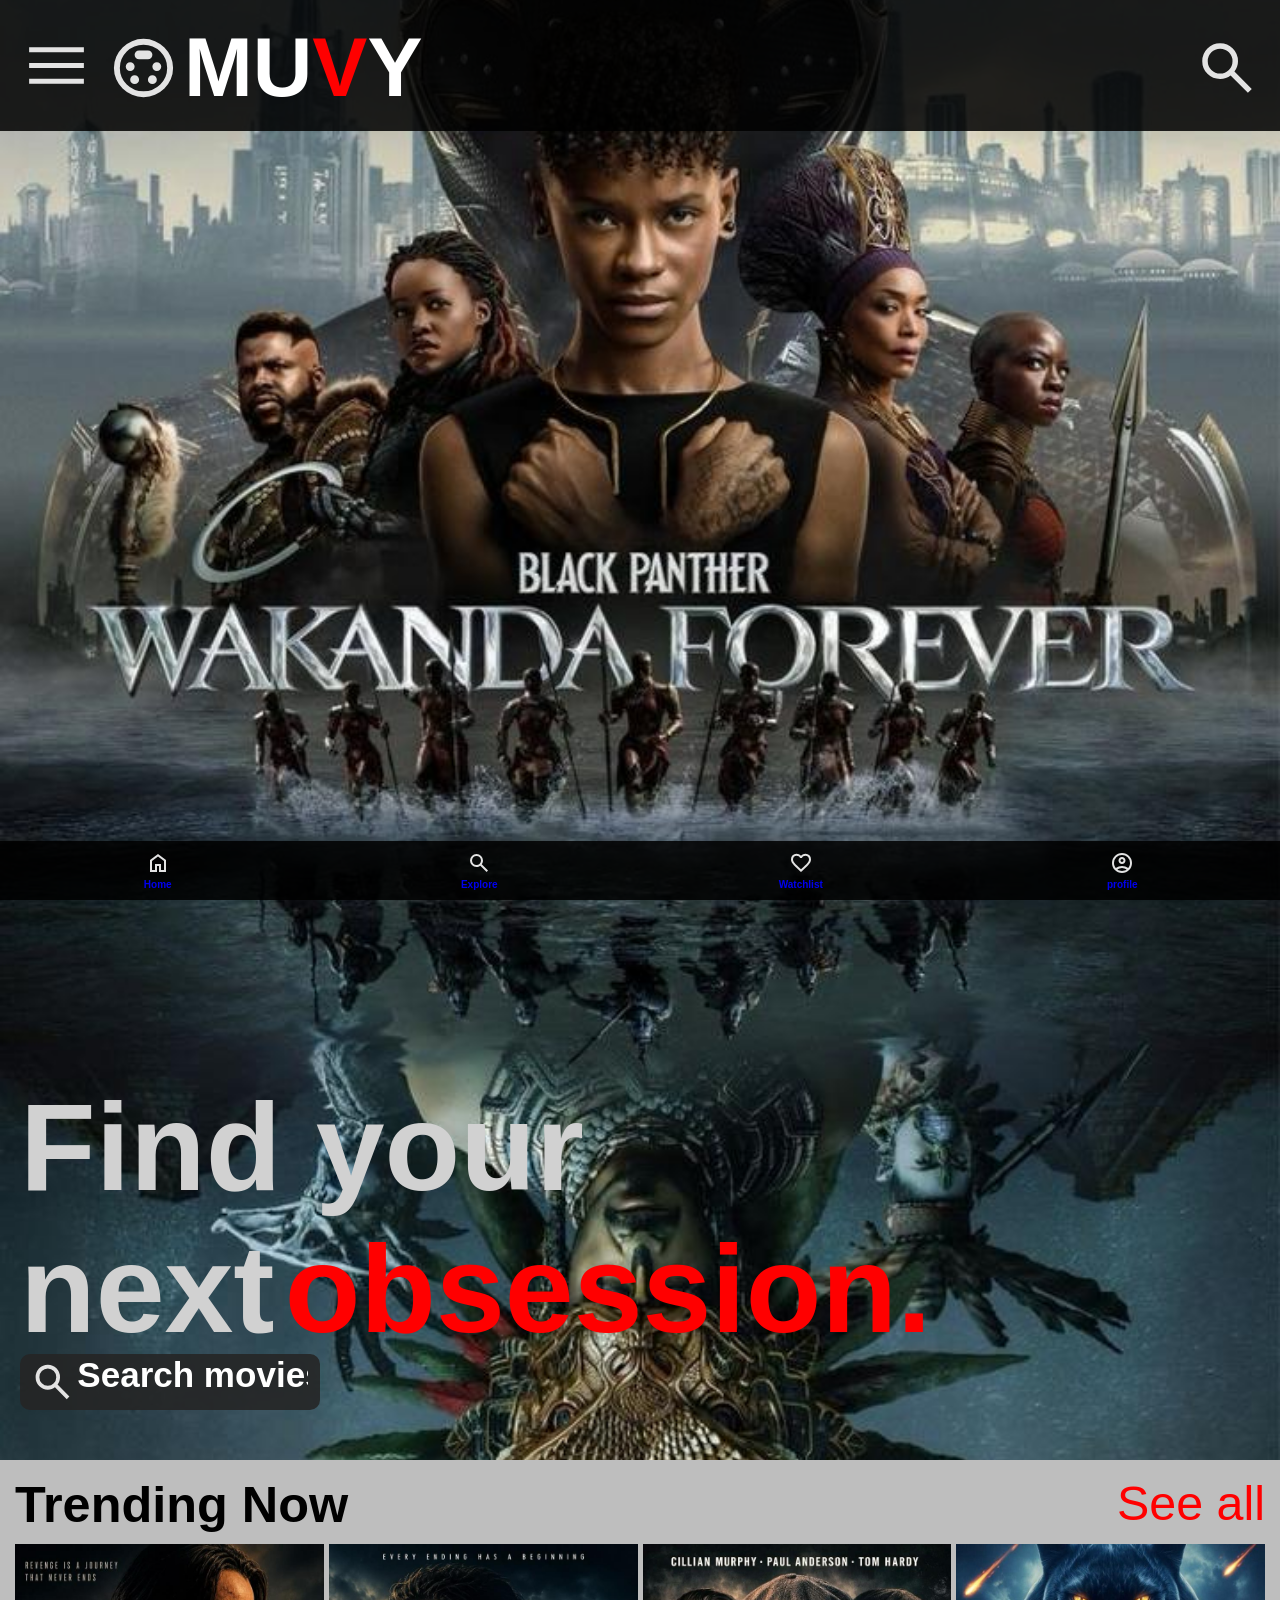
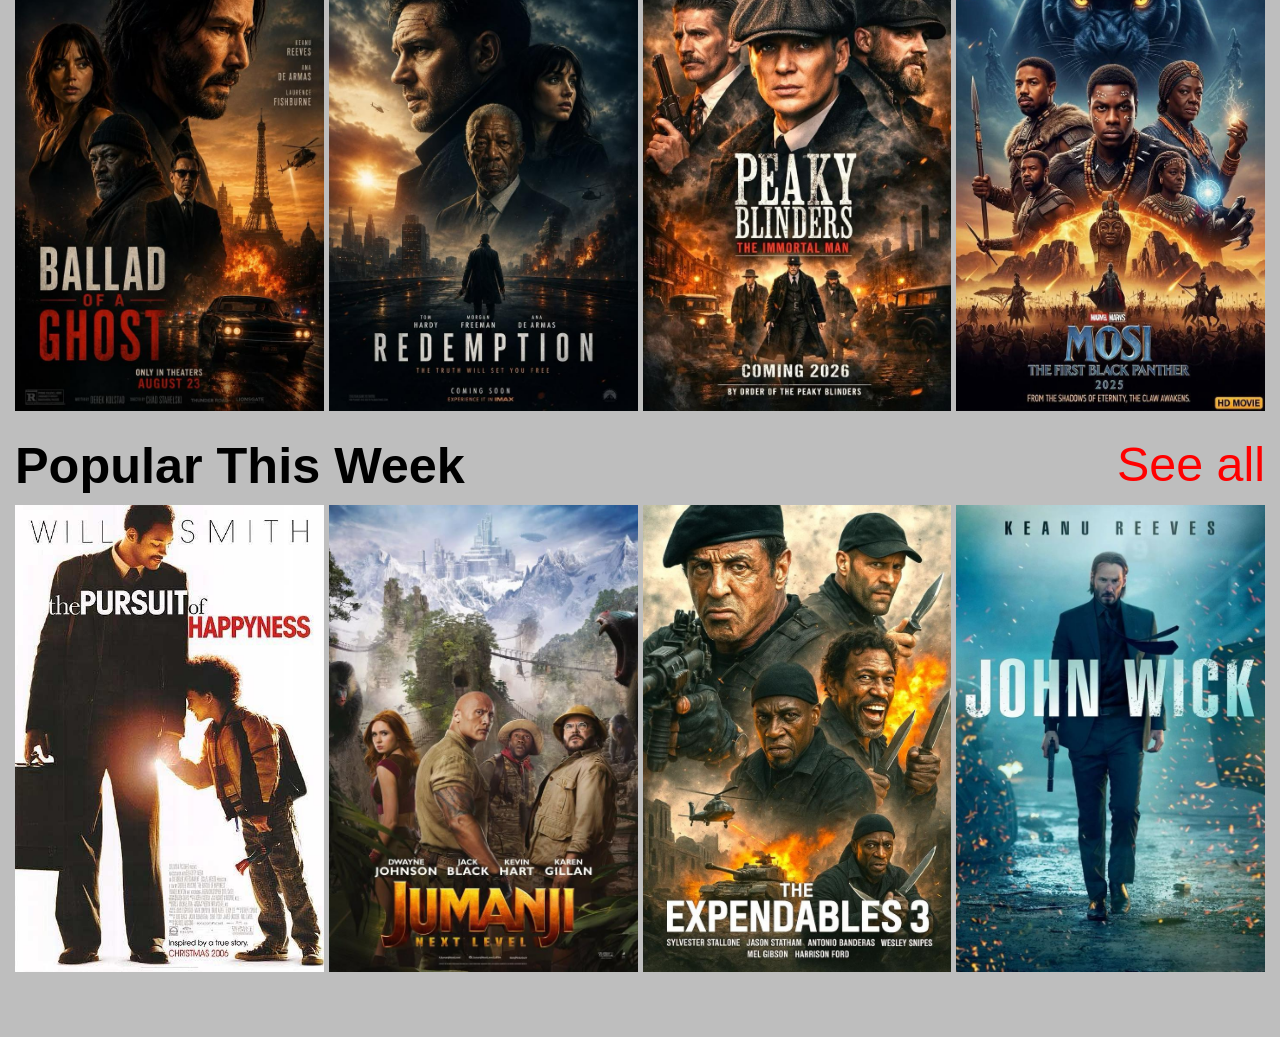
==== commit 4b3071d1: "Update MUVY pages and navigation" ====
--- a/index.html
+++ b/index.html
@@ -207,354 +207,6 @@
     </main>
 
 
-
-
-    <!--this is the watchlist header section-->
-
-    <header class="watchlist-header">
-      <div class="watchlist-overall-continer">
-        <div class="watchlist-sub-overall-container">
-          <section class="watchlist-first-header-content">
-            <div class="watchlist-identification">
-              <h4 class="the-watchlist-identification-itself">
-                Watchlist
-              </h4>
-            </div>
-            <div class="watchlist-edit-button">
-              <p class="the-watchlist-edit-section-itself">
-                Edit
-              </p>
-            </div>
-          </section>
-
-          <!--the watchlist nav center-->
-          <section class="the-watchlist-header-nav-container">
-            <div class="the-watchlist-header-movies-nav-container">
-              <p class="the-movies-nav-itself">
-                Movies
-              </p>
-            </div>
-            <div class="the-watchlist-header-Tv-shows-nav-container">
-              <p class="the-Tv-shows-nav-itself">
-                Tv Shows
-              </p>
-            </div>
-          </section>
-        </div>
-      </div>
-      <hr>
-    </header>
-
-
-    <!--this is the watchlist main page-->
-
-    <main class="watchlist-main-page">
-      
-      <!--this is the watchlist watched movies section-->
-
-      <section class="watched-movies-section">
-        <div class="watched-movies-overall-container">
-          <div class="watched-movies-sub-overall-container">
-            <div class="watched-movies-contents-container">
-              <div class="watched-movie-container">
-                <img class="watched-movies" src="images/349fb1eb-657d-4370-ab65-a6c2479800a6.jfif">
-              </div>
-
-              <div class="for-the-three-dots">
-                <div class="watched-movies-description-container">
-                  <div class="watched-movie-name-container">
-                    <h4 class="watched-movie-name">
-                      BALLAD OF A GHOST
-                    </h4>
-                  </div>
-                  <div class="watched-movie-released-year-and-duration-container">
-                    <p class="watched-movie-released-year-and-duration">
-                      2024 - 2h 18m
-                    </p>
-                  </div>
-                  <div class="watched-movie-ratings-container">
-                    <p class="watched-movie-ratings">
-                      8.4
-                    </p>
-                  </div>
-                </div>
-              </div>
-            </div>
-
-
-            <div class="watched-movies-contents-container">
-              <div class="watched-movie-container">
-                <img class="watched-movies" src="images/809d7f90-1464-452e-af18-a321fe0fa209.jfif">
-              </div>
-
-              <div class="for-the-three-dots">
-                <div class="watched-movies-description-container">
-                  <div class="watched-movie-name-container">
-                    <h4 class="watched-movie-name">
-                      REDEMPTION
-                    </h4>
-                  </div>
-                  <div class="watched-movie-released-year-and-duration-container">
-                    <p class="watched-movie-released-year-and-duration">
-                      2026 - 3h 10m
-                    </p>
-                  </div>
-                  <div class="watched-movie-ratings-container">
-                    <p class="watched-movie-ratings">
-                      8.2
-                    </p>
-                  </div>
-                </div>
-              </div>
-            </div>
-
-
-            <div class="watched-movies-contents-container">
-              <div class="watched-movie-container">
-                <img class="watched-movies" src="images/22bab4cf-813a-4732-bd72-88b2d6c430fa.jfif">
-              </div>
-
-              <div class="for-the-three-dots">
-                <div class="watched-movies-description-container">
-                  <div class="watched-movie-name-container">
-                    <h4 class="watched-movie-name">PEAKY BLINDERS</h4>
-                  </div>
-                  <div class="watched-movie-released-year-and-duration-container">
-                    <p class="watched-movie-released-year-and-duration">
-                      2026 - 3h 4m
-                    </p>
-                  </div>
-                  <div class="watched-movie-ratings-container">
-                    <p class="watched-movie-ratings">
-                      8.0
-                    </p>
-                  </div>
-                </div>
-              </div>
-            </div>
-
-            <div class="watched-movies-contents-container">
-              <div class="watched-movie-container">
-                <img class="watched-movies" src="images/8ad76670-73ea-4ad7-b646-8d81ceb32244.jfif">
-              </div>
-
-              <div class="for-the-three-dots">
-                <div class="watched-movies-description-container">
-                  <div class="watched-movie-name-container">
-                    <h4 class="watched-movie-name">
-                      MOSI THE BLACK PANTHER
-                    </h4>
-                  </div>
-                  <div class="watched-movie-released-year-and-duration-container">
-                    <p class="watched-movie-released-year-and-duration">
-                      2025 - 2h 15m
-                    </p>
-                  </div>
-                  <div class="watched-movie-ratings-container">
-                    <p class="watched-movie-ratings">
-                      8.7
-                    </p>
-                  </div>
-                </div>
-              </div>
-            </div>
-
-
-            <div class="watched-movies-contents-container">
-              <div class="watched-movie-container">
-                <img class="watched-movies" src="images/New folder/268a8853-9600-4764-a7ee-4a80a453b72c.jfif">
-              </div>
-
-              <div class="for-the-three-dots">
-                <div class="watched-movies-description-container">
-                  <div class="watched-movie-name-container">
-                    <h4 class="watched-movie-name">
-                      JUMANJI NEXT LEVEL
-                    </h4>
-                  </div>
-                  <div class="watched-movie-released-year-and-duration-container">
-                    <p class="watched-movie-released-year-and-duration">
-                      2023 - 1h 49m
-                    </p>
-                  </div>
-                  <div class="watched-movie-ratings-container">
-                    <p class="watched-movie-ratings">
-                      8.1
-                    </p>
-                  </div>
-                </div>
-              </div>
-            </div>
-          </div>
-        </div>
-      </section>
-
-      <!--this is the watchlist Tv Shows sections-->
-      <section></section>
-    </main>
-
-
-    <!--this is the profile area header section-->
-
-    <header class="profile-header-section">
-      <div class="profile-header-overall-container">
-        <div class="profile-header-sub-overall-container">
-          <div class="profile-content-overall">
-            <section class="profile-identifier-container">
-              <div class="profile-identifier-itself">
-                Profile
-              </div>
-            </section>
-            <section class="profile-settings-container">
-              settings
-            </section>
-          </div>
-        </div>
-      </div>
-    </header>
-
-
-    <!--this is the profile area main page-->
-
-    <main class="profiles-main-page" style="margin-bottom: 60px;">
-
-      <!--this section of the profile section is for the account owner profile details-->
-
-      <section class="profile-body-section">
-        <div class="profile-body-overall">
-          <div class="profile-body-sub-overall">
-            <div class="profile-body-content-container">
-              <div class="prifle-details-container">
-                <div class="profile-icon-container">
-                  <img class="profile-icon-itself" src="images/pexels-photo-1030895.jpg">
-                </div>
-                <div class="main-profile-details-container">
-                  <div class="account-name-container">
-                    <h4 class="account-name">
-                      Mr. Mudy
-                    </h4>
-                  </div>
-                  <div class="account-email-address-container">
-                    <a class="account-email-adress"> 
-                      mymovieapp@gmail.com
-                    </a>
-                  </div>
-                  <div class="profile-status-container">
-                    <div class="profile-status">
-                      Premium
-                    </div>
-                  </div>
-                </div>
-              </div>
-            </div>
-          </div>
-        </div>
-      </section>
-
-
-      <!--this section of the profile area is for the profile options-->
-      <div class="options-section">
-        <div class="options-overall">
-          <div class="options-sub-overall">
-
-
-            <!--this is the first options-->
-            <section class="first-options-container">
-              <div class="first-options-contents-overall">
-                <div class="first-options-contents">
-                  <div class="watch-history-container">
-                    <div class="watch-history-itself">
-                      Watch History
-                    </div>
-                  </div>
-                  <div class="more-options">
-                    next
-                  </div>
-                </div>
-                <hr>
-
-                <div class="first-options-contents">
-                  <div class="related-movies-container">
-                    <div class="related-movies-itself">
-                      Related Movies
-                    </div>
-                  </div>
-                  <div class="more-options">
-                    next
-                  </div>
-                </div>
-                <hr>
-
-                <div class="first-options-contents">
-                  <div class="Watchlist-container">
-                    <div class="watchlist-itself">
-                      Watchlist
-                    </div>
-                  </div>
-                  <div class="more-options">
-                    next
-                  </div>
-                </div>
-                <hr>
-
-                <div class="first-options-contents">
-                  <div class="Downloads-container">
-                    <div class="downloads-itself">
-                      Downloads
-                    </div>
-                  </div>
-                  <div class="more-options">
-                    next
-                  </div>
-                </div>
-              </div>
-            </section>
-
-            <!--this is the second options-->
-            <section class="second-options-container">
-              <div class="second-options-contents-overall">
-                <div class="second-options-contents">
-                  <div class="settings-container">
-                    <div class="settings-itself">
-                      Settings
-                    </div>
-                  </div>
-                  <div class="more-options">
-                    next
-                  </div>
-                </div>
-                <hr>
-
-                <div class="second-options-contents">
-                  <div class="helps-and-support-container">
-                    <div class="help-and-support-itself">
-                      Help & Support
-                    </div>
-                  </div>
-                  <div class="more-options">
-                    next
-                  </div>
-                </div>
-                <hr>
-
-                <div class="second-options-contents">
-                  <div class="log-out-container">
-                    <div class="log-out-itself">
-                      Log Out
-                    </div>
-                  </div>
-                  <div class="more-options">
-                    next
-                  </div>
-                </div>
-              </div>
-            </section>
-          </div>
-        </div>
-      </div>
-    </main>
-
-
     <!--this is the bottom navigation center and it 
     should exist across the pages respectively-->
 
@@ -563,7 +215,7 @@
       <div class="overall-nav-container">
         <div class="sub-overall-nav-container">
           <section class="the-navs-container">
-            <a href="index.html">
+            <a href="index.html" class="the-navs-container">
               <div>
                 <img class="the-navs" src="images/nav tools/home_24dp_E3E3E3_FILL0_wght400_GRAD0_opsz24.svg">
               </div>
@@ -583,20 +235,24 @@
             </a>
           </section>
           <section class="the-navs-container">
-            <div>
-              <img class="the-navs" src="images/nav tools/favorite_24dp_E3E3E3_FILL0_wght400_GRAD0_opsz24.svg">
-            </div>
-            <div class="bottom-navigation-identification">
-              Watchlist
-            </div>
-          </section>
-          <section class="the-navs-container">
-            <div>
-              <img class="the-navs" src="images/nav tools/account_circle_24dp_E3E3E3_FILL0_wght400_GRAD0_opsz24.svg">
-            </div>
-            <div class="bottom-navigation-identification">
-              profile
-            </div>
+            <a href="watchlist.html" class="the-navs-container">
+              <div>
+                <img class="the-navs" src="images/nav tools/favorite_24dp_E3E3E3_FILL0_wght400_GRAD0_opsz24.svg">
+              </div>
+              <div class="bottom-navigation-identification">
+                Watchlist
+              </div>
+            </a>
+          </section>
+          <section class="the-navs-container">
+            <a class="the-navs-container" href="profile.html">
+              <div>
+                <img class="the-navs" src="images/nav tools/account_circle_24dp_E3E3E3_FILL0_wght400_GRAD0_opsz24.svg">
+              </div>
+              <div class="bottom-navigation-identification">
+                profile
+              </div>
+            </a>
           </section>
         </div>
       </div>
--- a/styles/first-section-movie-app.css
+++ b/styles/first-section-movie-app.css
@@ -18,7 +18,7 @@
 first area of the first main page*/
 
 .the-first-main-page {
-  margin-bottom: 54px;
+  margin-bottom: 65px;
 }
 
 .first-section-movie-app {
@@ -73,7 +73,7 @@
   border: none;
   background-color: rgba(37, 37, 37, 0.884);
   border-radius: 10px;
-  width: calc(230px + (420 - 195) * ((100vw - 320px) / (570 - 320)));
+  width: 300px;
   padding: 5px 10px;
 }
 
@@ -85,14 +85,15 @@
 .the-search-area {
   border: none;
   width: 100%;
+  min-width: 0;
   background-color: transparent;
-  font-size: 15px;
+  font-size: 16px;
   font-weight: 500;
   color: white;
 }
 
 .the-search-area::placeholder {
-  font-size: calc(10px + (16 - 10) * ((100vw - 320px) / (570 - 320)));
+  font-size: calc(12px + (16 - 10) * ((100vw - 320px) / (570 - 320)));
   font-weight: 700;
   color: white;
 }
--- a/styles/head-section.css
+++ b/styles/head-section.css
@@ -14,7 +14,7 @@
   top: 0;
   width: 100%;
   z-index: 100;
-  background-color: rgba(131, 131, 131, 0.527);
+  background-color: rgba(0, 0, 0, 0.855);
 }
 
 .header-content-container {
--- a/styles/my-mobile-app-nav-section.css
+++ b/styles/my-mobile-app-nav-section.css
@@ -3,7 +3,7 @@
   bottom: 0;
   left: 0;
   width: 100%;
-  background-color: rgba(131, 131, 131, 0.719);
+  background-color: rgba(0, 0, 0, 0.855);
 }
 
 .overall-nav-container {
@@ -17,6 +17,11 @@
   align-items: flex-start;
   gap: 6px;
   width: 100%;
+}
+
+.the-navs-container {
+  text-align: center;
+  text-decoration: none;
 }
 
 .the-navs-container {
--- a/styles/watchlist.css
+++ b/styles/watchlist.css
@@ -1,9 +1,36 @@
+body{
+  margin: 0;
+  width: 100%;
+  overflow-x: hidden;
+  background-color: rgb(190, 190, 190);
+}
+
+html {
+  font-size: 16px;
+}
+
+* {
+  box-sizing: border-box;
+}
+
+
+
 .watchlist-main-page {
-  margin-bottom: 50px;
+  margin-bottom: 60px;
   width: 100%;
 }
 
 /* watchlist header */
+
+.watchlist-header {
+  display: flow-root;
+  position: fixed;
+  background-color: rgb(190, 190, 190);
+  box-shadow: 0 0.50px 1px 0 rgba(46, 46, 46, 0.836);
+  width: 100%;
+}
+
+
 .watchlist-overall-continer {
   margin-inline: 15px;
 }
@@ -66,10 +93,6 @@
   cursor: pointer;
 }
 
-.watchlist-header hr {
-  margin: 0;
-}
-
 
 /* watched movies */
 
@@ -82,7 +105,7 @@
 }
 
 .watched-movies-sub-overall-container {
-  margin-block: 15px;
+  margin: 80px 0 0 0;
 }
 
 .watched-movies-contents-container {
@@ -105,14 +128,21 @@
 
 .for-the-three-dots {
   display: flex;
+  flex: 1;
 }
 
 
 .watched-movies-description-container {
   display: flex;
+  flex-direction: row;
+  flex: 1;
+  height: fit-content;
+}
+
+.movie-details {
+  display: flex;
   flex-direction: column;
   flex: 1;
-  height: fit-content;
 }
 
 .watched-movie-name {
@@ -134,4 +164,9 @@
 .watched-movie-ratings-container {
   display: flex;
   flex-direction: column;
+}
+
+.more-container {
+  display: flex;
+  align-items: flex-start;
 }
--- a/styles/Profile.css
+++ b/styles/Profile.css
@@ -1,3 +1,20 @@
+body{
+  margin: 0;
+  width: 100%;
+  overflow-x: hidden;
+  background-color: rgb(190, 190, 190);
+}
+
+html {
+  font-size: 16px;
+}
+
+* {
+  box-sizing: border-box;
+}
+
+
+
 .profile-header-section {
   display: flow-root;
 }
@@ -6,19 +23,16 @@
   margin-inline: calc(15px + (60 - 15) * ((100vw - 370px) / (570 - 370)));
 }
 
-.profile-header-sub-overall-container {
-  margin-block: 15px;
-}
-
 .profile-content-overall {
-  display: flex;
-  align-items: center;
-  justify-content: flex-end;
-  gap: calc(82px + (140 - 70) * ((100vw - 320px) / (570 - 320)));
+  position: relative;
+  min-height: 60px;
 }
 
 .profile-identifier-container {
-  display: flex;
+  position: absolute;
+  left: 50%;
+  top: 50%;
+  transform: translate(-50%, -50%)
 }
 
 .profile-identifier-itself {
@@ -29,12 +43,16 @@
 }
 
 .profile-settings-container {
-  display: flex;
-  align-items: flex-end;
-  font-family: Arial, Helvetica, sans-serif;
-  margin: 0;
-  font-size: 12px;
+  position: absolute;
+  right: 0;
+  top: 50%;
+  transform: translateY(-50%);
+  height: 25px;
   cursor: pointer;
+}
+
+.profile-settings {
+  height: 100%;
 }
 
 
@@ -45,7 +63,7 @@
 }
 
 .profile-body-sub-overall {
-  margin-block: 15px;
+  margin: 15px 0 15px 0;
 }
 
 .profile-body-content-container {
@@ -202,9 +220,12 @@
   border-bottom-right-radius: 10px;
 }
 
+.more-options-container {
+  height: 25px;
+  cursor: pointer;
+}
+
+
 .more-options {
-  font-family: Arial, Helvetica, sans-serif;
-  font-size: 11px;
-  font-weight: 700;
-  cursor: pointer;
+  height: 100%;
 }
